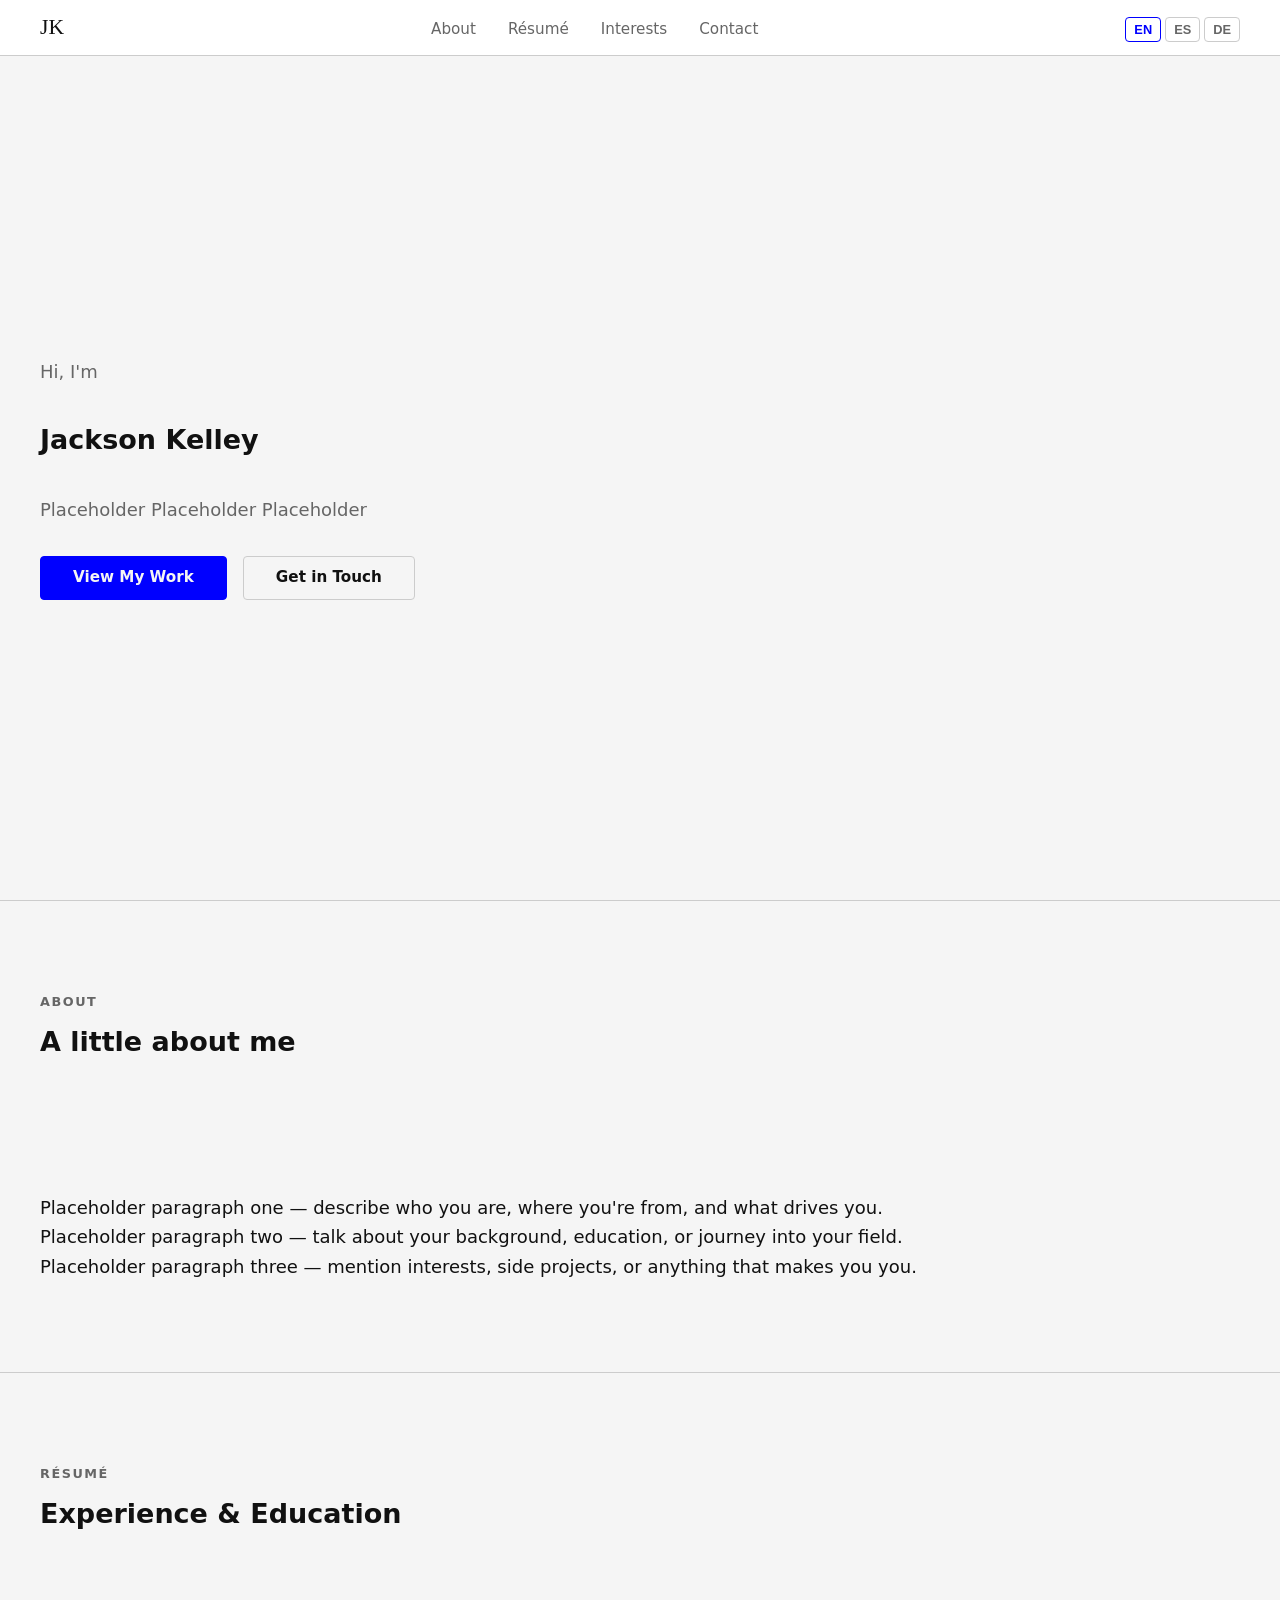
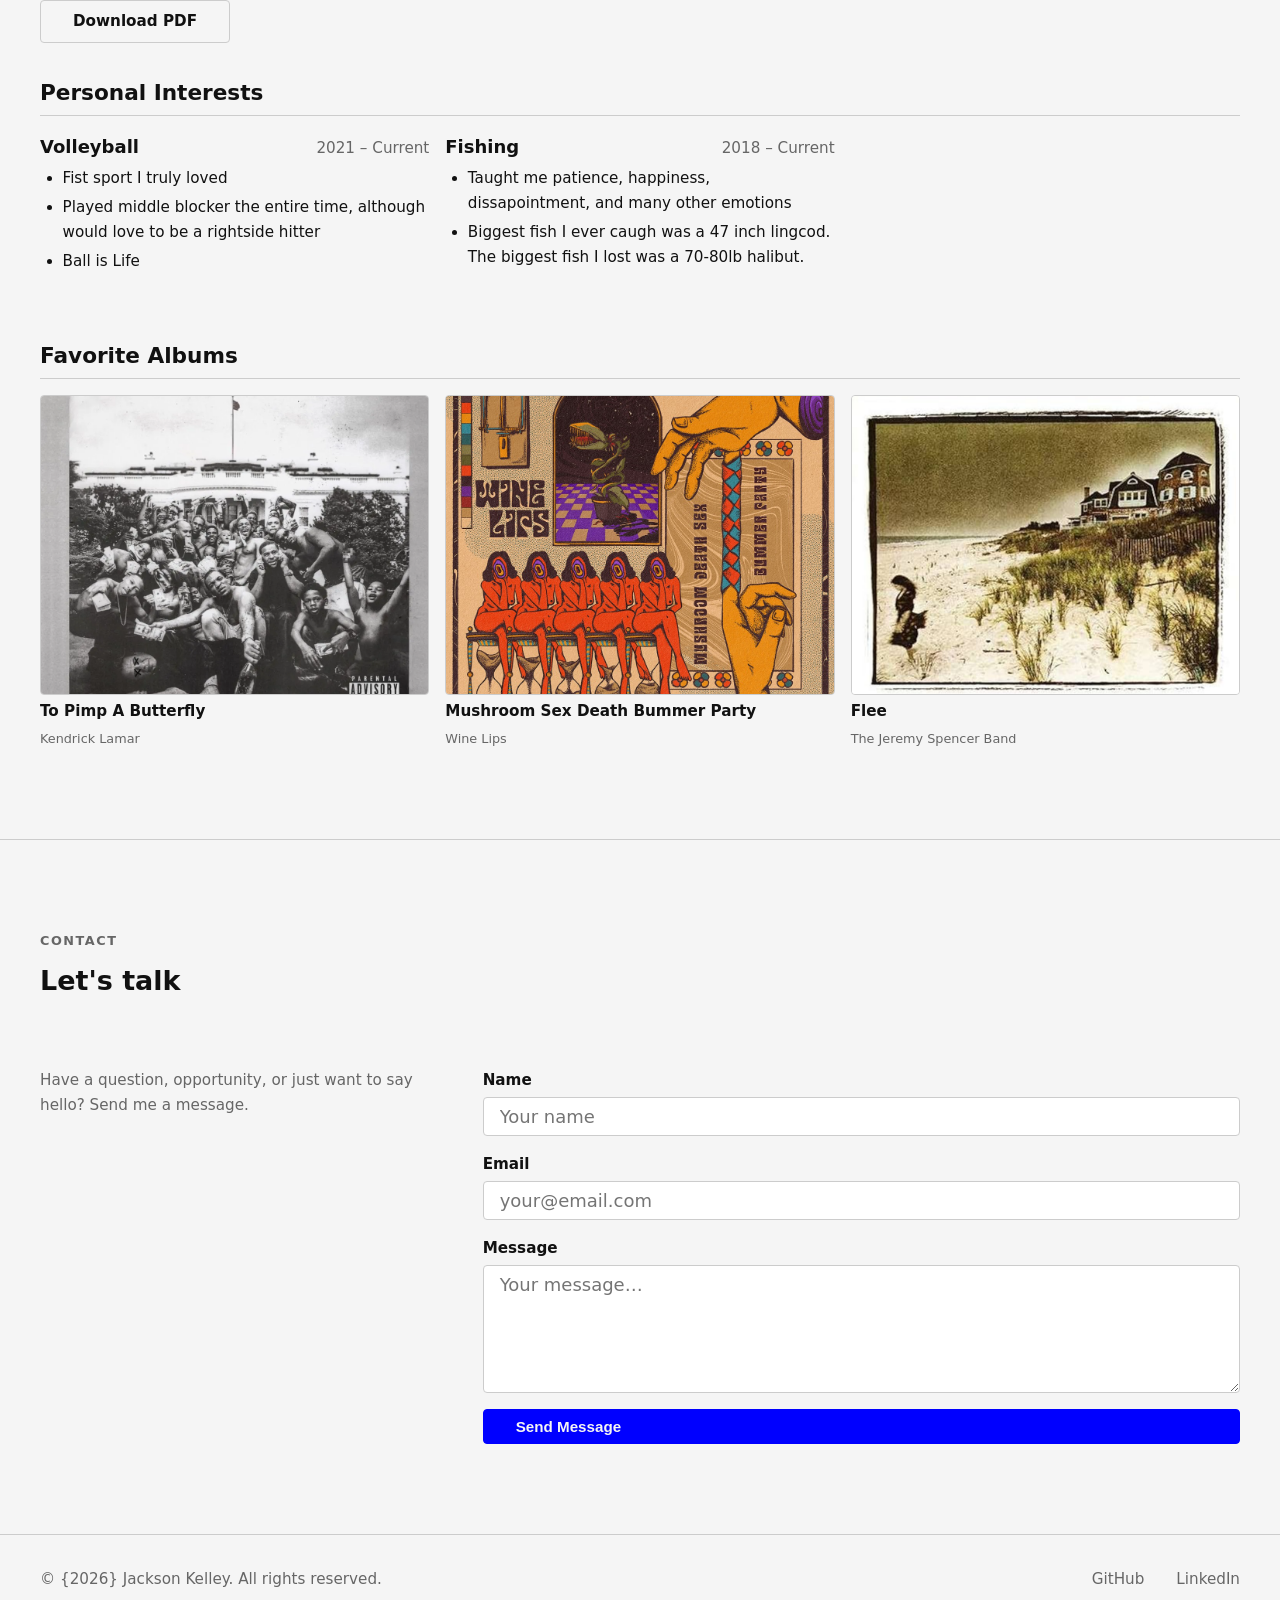
==== index.html @ 23ac3863 "Completed the contact form. Next step will be getting it to actually send to my personal email" ====
<!DOCTYPE html>
<html lang="en">
<head>
  <meta charset="UTF-8" />
  <meta name="viewport" content="width=device-width, initial-scale=1.0" />
  <title>Jackson Kelley</title>
  <meta name="description" content="Personal site for Jackson Kelley." />
  <link rel="stylesheet" href="styles.css" />
</head>
<body>

  <header>
    <nav class="site-nav" aria-label="Primary navigation">
      <div class="container">

        <a href="#hero" class="nav-logo" data-string="nav.logo">JK</a>



        <ul class="nav-links" id="nav-links">
          <li><a href="#about"    data-string="nav.about">About</a></li>
          <li><a href="#resume"   data-string="nav.resume">Résumé</a></li>
          <li><a href="#resume-exp-heading" data-string="nav.interests">Interests</a></li>
          <li><a href="#contact"  data-string="nav.contact">Contact</a></li>
        </ul>

        <nav class="lang-switcher" aria-label="Language switcher">
          <ul>
            <li><button class="lang-btn is-active" data-lang="en" aria-current="true"  aria-label="English">EN</button></li>
            <li><button class="lang-btn"           data-lang="es" aria-current="false" aria-label="Español">ES</button></li>
            <li><button class="lang-btn"           data-lang="de" aria-current="false" aria-label="Deutsch">DE</button></li>
            </ul>
        </nav>

      </div>
    </nav>
  </header>

  <main>
    <section id="hero" aria-labelledby="hero-name">
        <div class="container">
            <div class="hero-content">

            <p class="hero-greeting" data-string="hero.greeting">Hi, I'm</p>

            <h1 id="hero-name" class="hero-name" data-string="hero.name">
                Jackson Kelley
            </h1>

            <p class="hero-tagline" data-string="hero.tagline">
                Placeholder Placeholder Placeholder
            </p>

            <nav class="hero-cta" aria-label="Hero calls to action">
                <a href="#projects" class="btn btn-primary"   data-string="hero.ctaPrimary">View My Work</a>
                <a href="#contact"  class="btn btn-secondary" data-string="hero.ctaSecondary">Get in Touch</a>
            </nav>

            </div>
        </div>
    </section>
    <section id="about" class="site-section" aria-labelledby="about-heading">
    <div class="container">

        <div class="section-heading">
        <span class="section-label" data-string="about.sectionLabel">About</span>
        <h2 id="about-heading" data-string="about.heading">A little about me</h2>
        </div>

        <div class="about-grid">

        <aside aria-label="Profile photo placeholder">
            <div class="about-photo-placeholder" aria-hidden="true"></div>
        </aside>

        <div class="about-text">
            <p data-string="about.paragraphs.0">Placeholder paragraph one.</p>
            <p data-string="about.paragraphs.1">Placeholder paragraph two.</p>
            <p data-string="about.paragraphs.2">Placeholder paragraph three.</p>
        </div>

        </div>
    </div>
    </section>
    <section id="resume" class="site-section" aria-labelledby="resume-heading">
        <div class="container">

            <div class="section-heading">
            <span class="section-label" data-string="resume.sectionLabel">Résumé</span>
            <h2 id="resume-heading" data-string="resume.heading">Experience &amp; Education</h2>
            </div>

            <a href="Resume.pdf" class="btn btn-secondary resume-download"
            data-string="resume.downloadLabel" download>Download PDF</a>

            <div class="resume-layout">

            <div>
                <section aria-labelledby="resume-exp-heading">
                <h3 id="resume-exp-heading" class="resume-group-heading" data-string="resume.PI.heading">Interests</h3>
                <ol class="resume-experience">

                    <li class="resume-item">
                    <div class="resume-item-header">
                        <span class="resume-item-role"   data-string="resume.PI.items.0.role">Placeholder Interest</span>
                        <span class="resume-item-period"  data-string="resume.PI.items.0.period">Month Year – Month Year</span>
                    </div>
                    <ul class="resume-item-bullets">
                        <li data-string="resume.PI.items.0.bullets.0">Placeholder one.</li>
                        <li data-string="resume.PI.items.0.bullets.1">Placeholder two.</li>
                        <li data-string="resume.PI.items.0.bullets.2">Placeholder three.</li>
                    </ul>
                    </li>

                    <li class="resume-item">
                    <div class="resume-item-header">
                        <span class="resume-item-role"   data-string="resume.PI.items.1.role">Placeholder Interest</span>
                        <span class="resume-item-period"  data-string="resume.PI.items.1.period">Month Year – Month Year</span>
                    </div>
                    <ul class="resume-item-bullets">
                        <li data-string="resume.PI.items.1.bullets.0">Placeholder one.</li>
                        <li data-string="resume.PI.items.1.bullets.1">Placeholder two.</li>
                    </ul>
                    </li>

                </ol>
                </section>

                <section aria-labelledby="resume-albums-heading" style="margin-top: var(--space-xl);">
                    <h3 id="resume-albums-heading" class="resume-group-heading"
                        data-string="resume.albums.heading">Favorite Albums</h3>

                    <div class="album-grid">

                        <div class="album-item">
                        <img src="TPAB.webp" alt="To Pimp A Butterfly" loading="lazy" width="300" height="300" data-string-alt="resume.albums.items.0.title" />
                        <p class="album-title"  data-string="resume.albums.items.0.title">To Pimp A Butterfly</p>
                        <p class="album-artist" data-string="resume.albums.items.0.artist">Kendrick Lamar</p>
                        </div>

                        <div class="album-item">
                        <img src="MSDBP.jpg" alt="Mushroom Sex Death Bummer Party" loading="lazy" width="300" height="300" data-string-alt="resume.albums.items.1.title" />
                        <p class="album-title"  data-string="resume.albums.items.1.title">Mushroom Sex Death Bummer Party</p>
                        <p class="album-artist" data-string="resume.albums.items.1.artist">Wine Lips</p>
                        </div>

                        <div class="album-item">
                        <img src="Flee.jpg" alt="Flee" loading="lazy" width="300" height="300" data-string-alt="resume.albums.items.2.title" />
                        <p class="album-title"  data-string="resume.albums.items.2.title">Flee</p>
                        <p class="album-artist" data-string="resume.albums.items.2.artist">The Jeremy Spencer Band</p>
                        </div>

                    </div>
                    </section>
                </div>
            </div>
        </div>
    </section>
    <section id="contact" class="site-section" aria-labelledby="contact-heading">
        <div class="container">

            <section-heading>
                <span class="section-label" data-string="contact.sectionLabel">Contact</span>
                <h2 id="contact-heading" data-string="contact.heading">Let's talk</h2>
            </section-heading>

            <contact-layout>

            <contact-intro>
                <p data-string="contact.subheading">
                Have a question, opportunity, or just want to say hello? Send me a message.
                </p>
            </contact-intro>

            <form id="contact-form" class="contact-form" method="POST" action="mailto:jacksonrkelley@gmail.com" enctype="text/plain">
                <form-field>
                <label for="contact-name" data-string="contact.form.nameLabel">Name</label>
                <input type="text" id="contact-name" name="name" autocomplete="name" required placeholder="Your name" />
                </form-field>

                <form-field>
                <label for="contact-email" data-string="contact.form.emailLabel">Email</label>
                <input type="email" id="contact-email" name="email" autocomplete="email" required placeholder="your@email.com" />
                </form-field>

                <form-field>
                <label for="contact-message" data-string="contact.form.messageLabel">Message</label>
                <textarea id="contact-message" name="message" required placeholder="Your message…"></textarea>
                </form-field>

                <button type="submit" class="btn btn-primary" data-string="contact.form.submitLabel">
                Send Message
                </button>

                <p id="form-status" role="status" aria-live="polite" hidden></p>

            </form>

            </contact-layout>
        </div>
        </section>

        </main>

        <footer class="site-footer">
        <div class="container">
            <p class="footer-copy" data-string="footer.copy">
            © <span id="footer-year"></span> Jackson Kelley. All rights reserved.
            </p>
            <nav class="footer-links" aria-label="Social links">
            <a href="https://github.com/jkelley678" 
                data-string="footer.githubLabel">GitHub</a>
            <a href="https://www.linkedin.com/in/jackson-kelley-880a4a255/" 
                data-string="footer.linkedinLabel">LinkedIn</a>
            </nav>
        </div>
        </footer>



  </main>

  <script type="module" src="main.js"></script>
</body>
</html>
---- styles.css ----
:root {
  --color-bg:           #f5f5f5;
  --color-surface:      #ffffff;
  --color-border:       #cccccc;
  --color-text:         #111111;
  --color-text-muted:   #666666;
  --color-accent:       #0000ff;
  --color-accent-hover: #0000cc;
  --color-nav-bg:       #ffffff;

  --font-display: Georgia, "Times New Roman", serif;
  --font-body:    system-ui, sans-serif;

  --text-xs:   clamp(0.7rem,  1.2vw, 0.8rem);
  --text-sm:   clamp(0.85rem, 1.5vw, 0.95rem);
  --text-base: clamp(1rem,    1.8vw, 1.125rem);
  --text-lg:   clamp(1.15rem, 2.2vw, 1.35rem);
  --text-xl:   clamp(1.35rem, 3vw,   1.75rem);
  --text-2xl:  clamp(1.75rem, 4vw,   2.5rem);
  --text-3xl:  clamp(2.25rem, 6vw,   3.75rem);

  --space-xs:  0.25rem;
  --space-sm:  0.5rem;
  --space-md:  1rem;
  --space-lg:  2rem;
  --space-xl:  4rem;

  --max-width:       75rem;
  --nav-height:      3.5rem;
  --section-padding: clamp(4rem, 10vh, 8rem);
  --gutter:          clamp(1rem, 5vw, 2rem);

  --radius-sm:    0.25rem;
  --border-width: 1px;

  --transition-fast: 150ms ease;
  --transition-base: 250ms ease;
}

*, *::before, *::after {
  box-sizing: border-box;
  margin: 0;
  padding: 0;
}


body {
  font-family: var(--font-body);
  font-size: var(--text-base);
  line-height: 1.65;
  color: var(--color-text);
  background-color: var(--color-bg);
}

a { 
    color: var(--color-accent);
    text-decoration: underline; 
}
a:hover { 
    color: var(--color-accent-hover); 
}
ul, ol { list-style: none; }

/* Nav */
.site-nav {
  position: sticky; top: 0; z-index: 100;
  height: var(--nav-height);
  background-color: var(--color-nav-bg);
  border-bottom: var(--border-width) solid var(--color-border);}
.site-nav .container {
  height: 100%; 
  display: flex; 
  align-items: center;
  justify-content: space-between; gap: var(--space-lg);
}
.container {
  width: min(var(--max-width), 100% - (var(--gutter) * 2));
  margin-inline: auto;
}
.nav-logo {
  font-family: var(--font-display); font-size: var(--text-lg);
  text-decoration: none; 
  color: var(--color-text);
}
.nav-links { 
    display: flex; 
    align-items: center; 
    gap: var(--space-lg); 
}
.nav-links a {
  font-size: var(--text-sm); 
  text-decoration: none;
  color: var(--color-text-muted); 
  transition: color var(--transition-fast);
}
.nav-links a:hover { 
    color: var(--color-text); 
}


.lang-switcher ul { 
    display: flex; 
    gap: var(--space-xs); 
}
.lang-btn {
  font-size: var(--text-xs); font-weight: 700;
  padding: var(--space-xs) var(--space-sm);
  border: var(--border-width) solid var(--color-border);
  border-radius: var(--radius-sm);
  background: none; color: var(--color-text-muted); cursor: pointer;
}
.lang-btn:hover { 
    color: var(--color-text); 
    border-color: var(--color-text-muted); 
}
.lang-btn.is-active { 
    color: var(--color-accent); 
    border-color: var(--color-accent); 
}

#hero {
  min-height: calc(100svh - var(--nav-height));
  display: flex;
  align-items: center;
  padding-block: var(--section-padding);
}

.hero-content {
  display: flex;
  flex-direction: column;
  gap: var(--space-lg);
  max-width: 50ch;
}

.hero-greeting { 
    color: var(--color-text-muted); 
}
.hero-name     { 
    color: var(--color-text); 
}
.hero-tagline  { 
    color: var(--color-text-muted); font-weight: 400; 
}

.hero-cta {
  display: flex;
  flex-wrap: wrap;
  gap: var(--space-md);
}

.btn {
  display: inline-flex;
  padding: var(--space-sm) var(--space-lg);
  font-size: var(--text-sm);
  font-weight: 600;
  border-radius: var(--radius-sm);
  border: var(--border-width) solid ;
  text-decoration: none;
  cursor: pointer;
}

.btn-primary {
  background-color: var(--color-accent);
  color: var(--color-bg);
  border-color: var(--color-accent);
}
.btn-primary:hover {
  background-color: var(--color-accent-hover);
  border-color: var(--color-accent-hover);
  color: var(--color-bg);
}

.btn-secondary {
  background-color: transparent;
  color: var(--color-text);
  border-color: var(--color-border);
}
.btn-secondary:hover { 
    border-color: var(--color-text); 
}

.site-section {
  padding-block: var(--section-padding);
  border-top: var(--border-width) solid var(--color-border);
}

.section-label {
  font-size: var(--text-xs);
  font-weight: 700;
  letter-spacing: 0.12em;
  text-transform: uppercase;
  color: var(--color-text-muted);
  display: block;
  margin-bottom: var(--space-sm);
}

.section-heading { margin-bottom: var(--space-xl); }

#about .about-grid {
  display: grid;
  grid-template-columns: 1fr;
  gap: var(--space-xl);
}

#resume .resume-layout {
  display: grid;
  grid-template-columns: 1fr;
  gap: var(--space-xl);
}

.resume-download { 
    display: inline-block; 
    margin-bottom: var(--space-lg); 
}

.resume-group-heading {
  font-size: var(--text-lg);
  border-bottom: var(--border-width) solid var(--color-border);
  padding-bottom: var(--space-xs);
  margin-bottom: var(--space-md);
}

.resume-experience,
.album-grid {
  display: grid;
  grid-template-columns: repeat(3, 1fr);
  gap: var(--space-md);
}

.album-item {
  display: flex;
  flex-direction: column;
  gap: var(--space-xs);
}

.album-item img {
  width: 100%;
  aspect-ratio: 1;
  object-fit: cover;
  border-radius: var(--radius-sm);
  border: var(--border-width) solid var(--color-border);
}

.album-title  { font-size: var(--text-sm); font-weight: 700; }
.album-artist { font-size: var(--text-xs); color: var(--color-text-muted); }

.resume-item { 
    display: flex; 
    flex-direction: column; 
    gap: var(--space-xs); 
}

.resume-item-header {
  display: flex;
  justify-content: space-between;
  align-items: baseline;
  flex-wrap: wrap;
  gap: var(--space-xs);
}

.resume-item-role    { font-weight: 700; }
.resume-item-company { color: var(--color-text-muted); }
.resume-item-period  { font-size: var(--text-sm); color: var(--color-text-muted); }

.resume-item-bullets {
  list-style: disc;
  padding-left: 1.25em;
  display: flex;
  flex-direction: column;
  gap: var(--space-xs);
}
.resume-item-bullets li { 
    font-size: var(--text-sm); 
}
/* Contact */
contact-layout {
  display: grid;
  grid-template-columns: 1fr;
  gap: var(--space-xl);
}

@media (min-width: 48em) {
  contact-layout {
    grid-template-columns: 1fr 2fr;
    align-items: start;
  }
}

contact-intro p {
  font-size: var(--text-sm);
  color: var(--color-text-muted);
}

section-heading {
  display: block;
  margin-bottom: var(--space-xl);
}

.contact-form {
  display: flex;
  flex-direction: column;
  gap: var(--space-md);
}

form-field {
  display: flex;
  flex-direction: column;
  gap: var(--space-xs);
}

form-field label {
  font-size: var(--text-sm);
  font-weight: 700;
}

form-field input, form-field textarea {
  font-family: var(--font-body);
  font-size: var(--text-base);
  padding: var(--space-sm) var(--space-md);
  border: var(--border-width) solid var(--color-border);
  border-radius: var(--radius-sm);
  background-color: var(--color-surface);
  color: var(--color-text);
  width: 100%;
}

form-field textarea {
  min-height: 8rem;
  resize: vertical;
}

/* Footer */
.site-footer {
  border-top: var(--border-width) solid var(--color-border);
  padding-block: var(--space-lg);
}

.site-footer .container {
  display: flex;
  align-items: center;
  justify-content: space-between;
  flex-wrap: wrap;
  gap: var(--space-md);
}

.footer-copy {
  font-size: var(--text-sm);
  color: var(--color-text-muted);
}

.footer-links {
  display: flex;
  gap: var(--space-lg);
}

.footer-links a {
  font-size: var(--text-sm);
  color: var(--color-text-muted);
  text-decoration: none;
}

.footer-links a:hover { color: var(--color-text); }
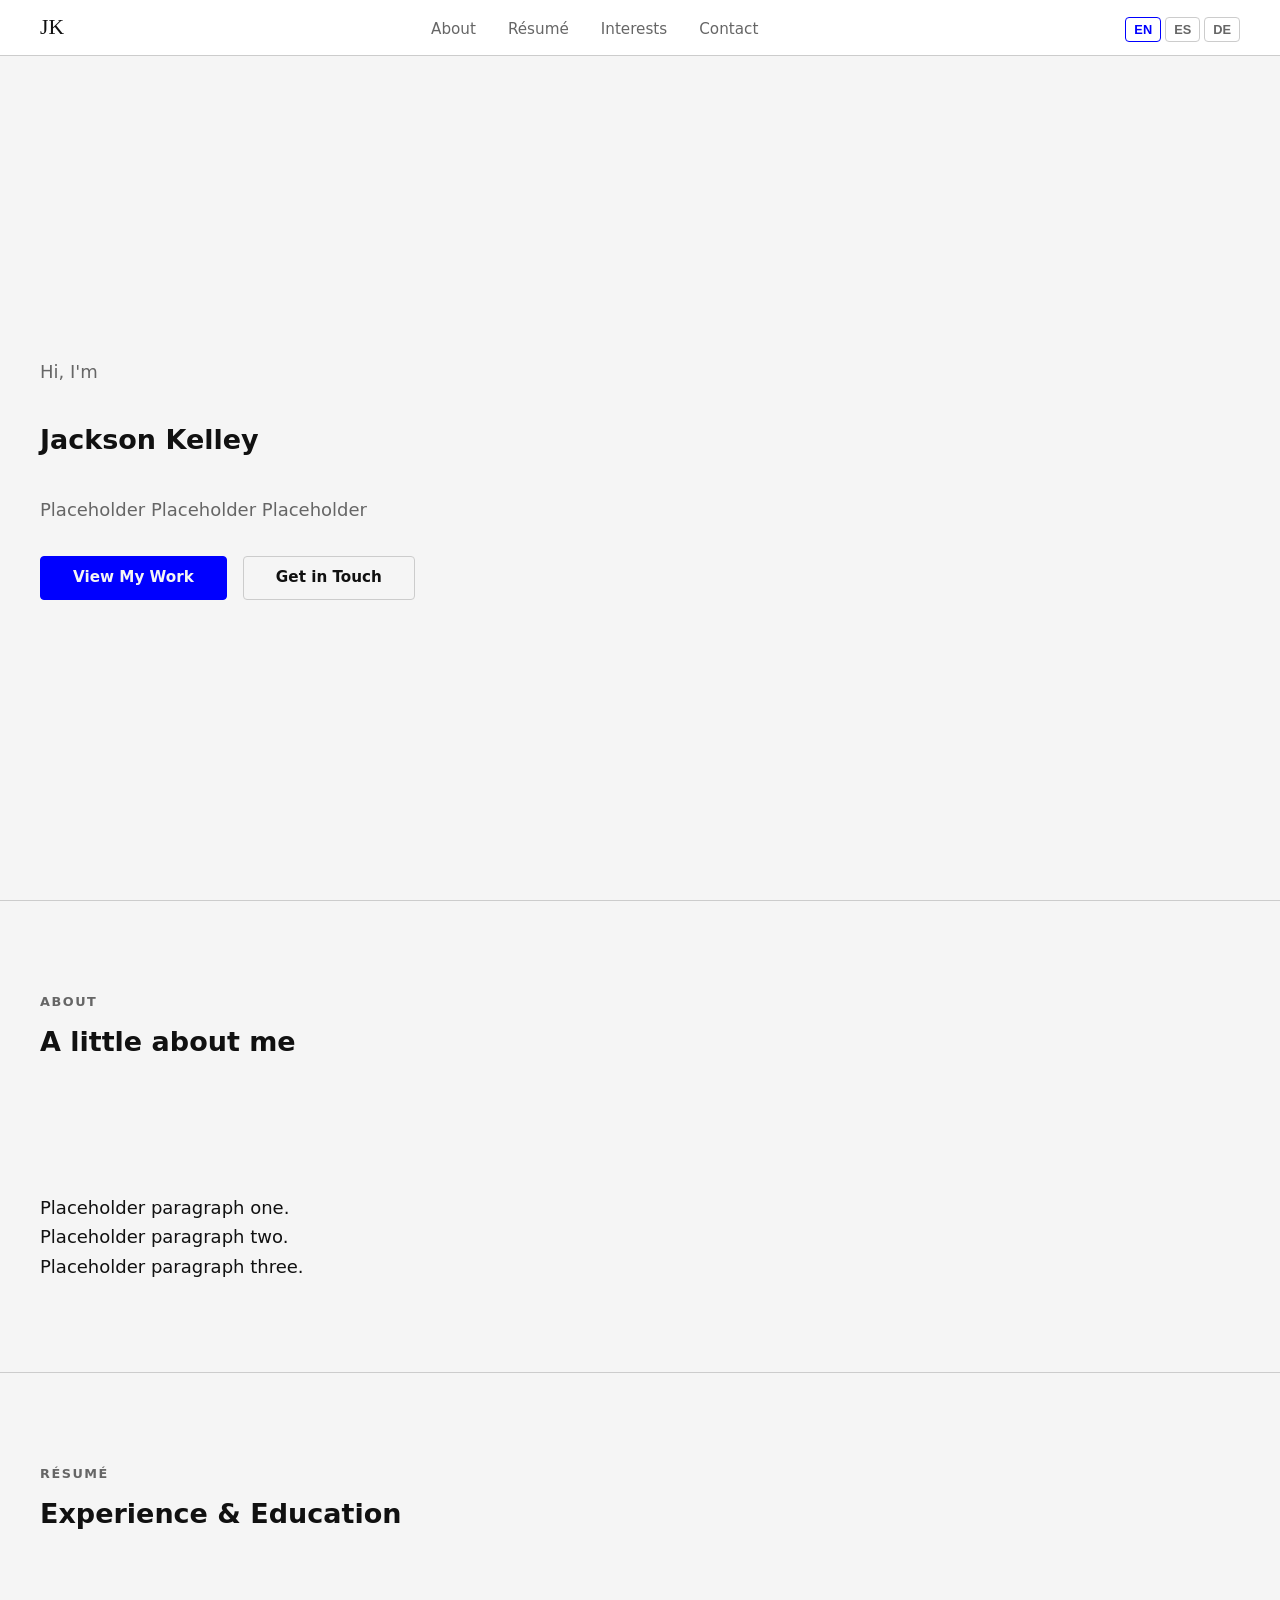
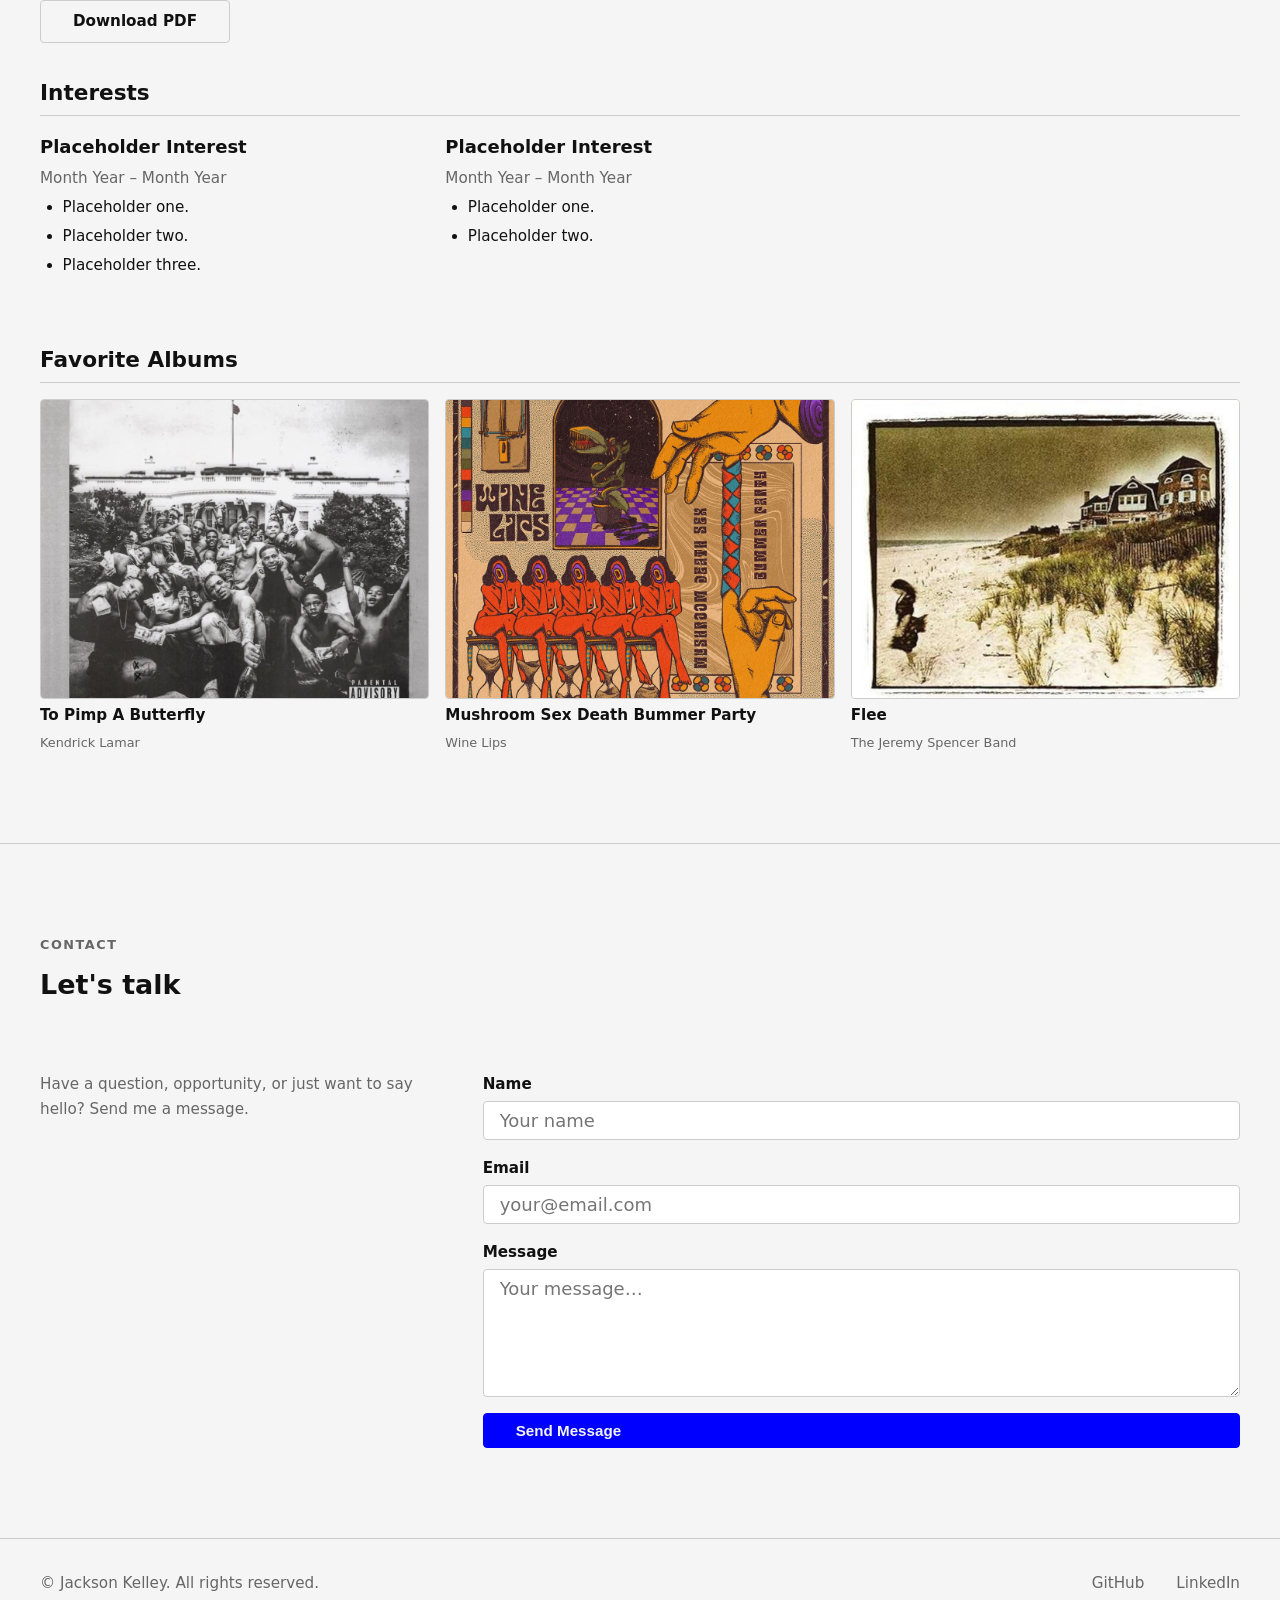
==== commit 1bc02c36: "Fully implemented the mailing feature to my site. Will deploy on cloudfare to make sure everything w" ====
--- a/index.html
+++ b/index.html
@@ -172,7 +172,7 @@
                 </p>
             </contact-intro>
 
-            <form id="contact-form" class="contact-form" method="POST" action="mailto:jacksonrkelley@gmail.com" enctype="text/plain">
+            <form id="contact-form" class="contact-form" method="POST">
                 <form-field>
                 <label for="contact-name" data-string="contact.form.nameLabel">Name</label>
                 <input type="text" id="contact-name" name="name" autocomplete="name" required placeholder="Your name" />
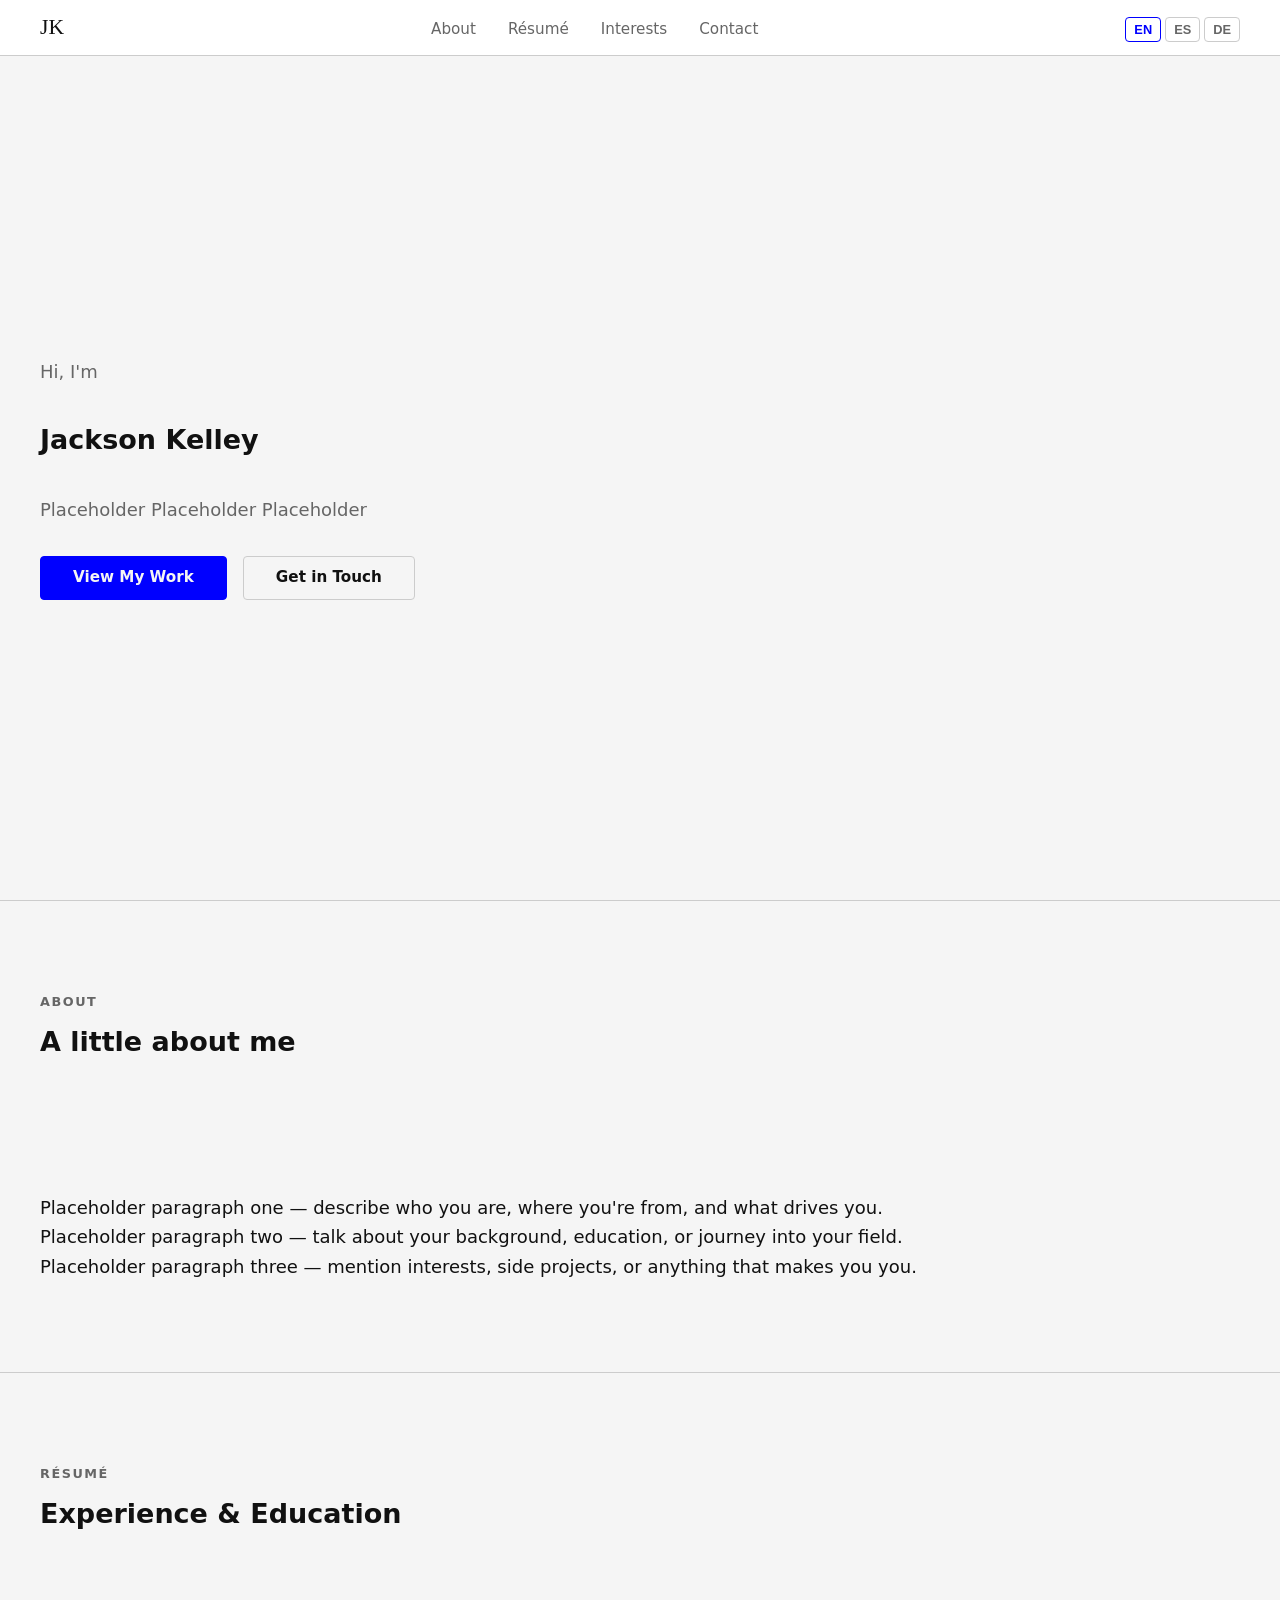
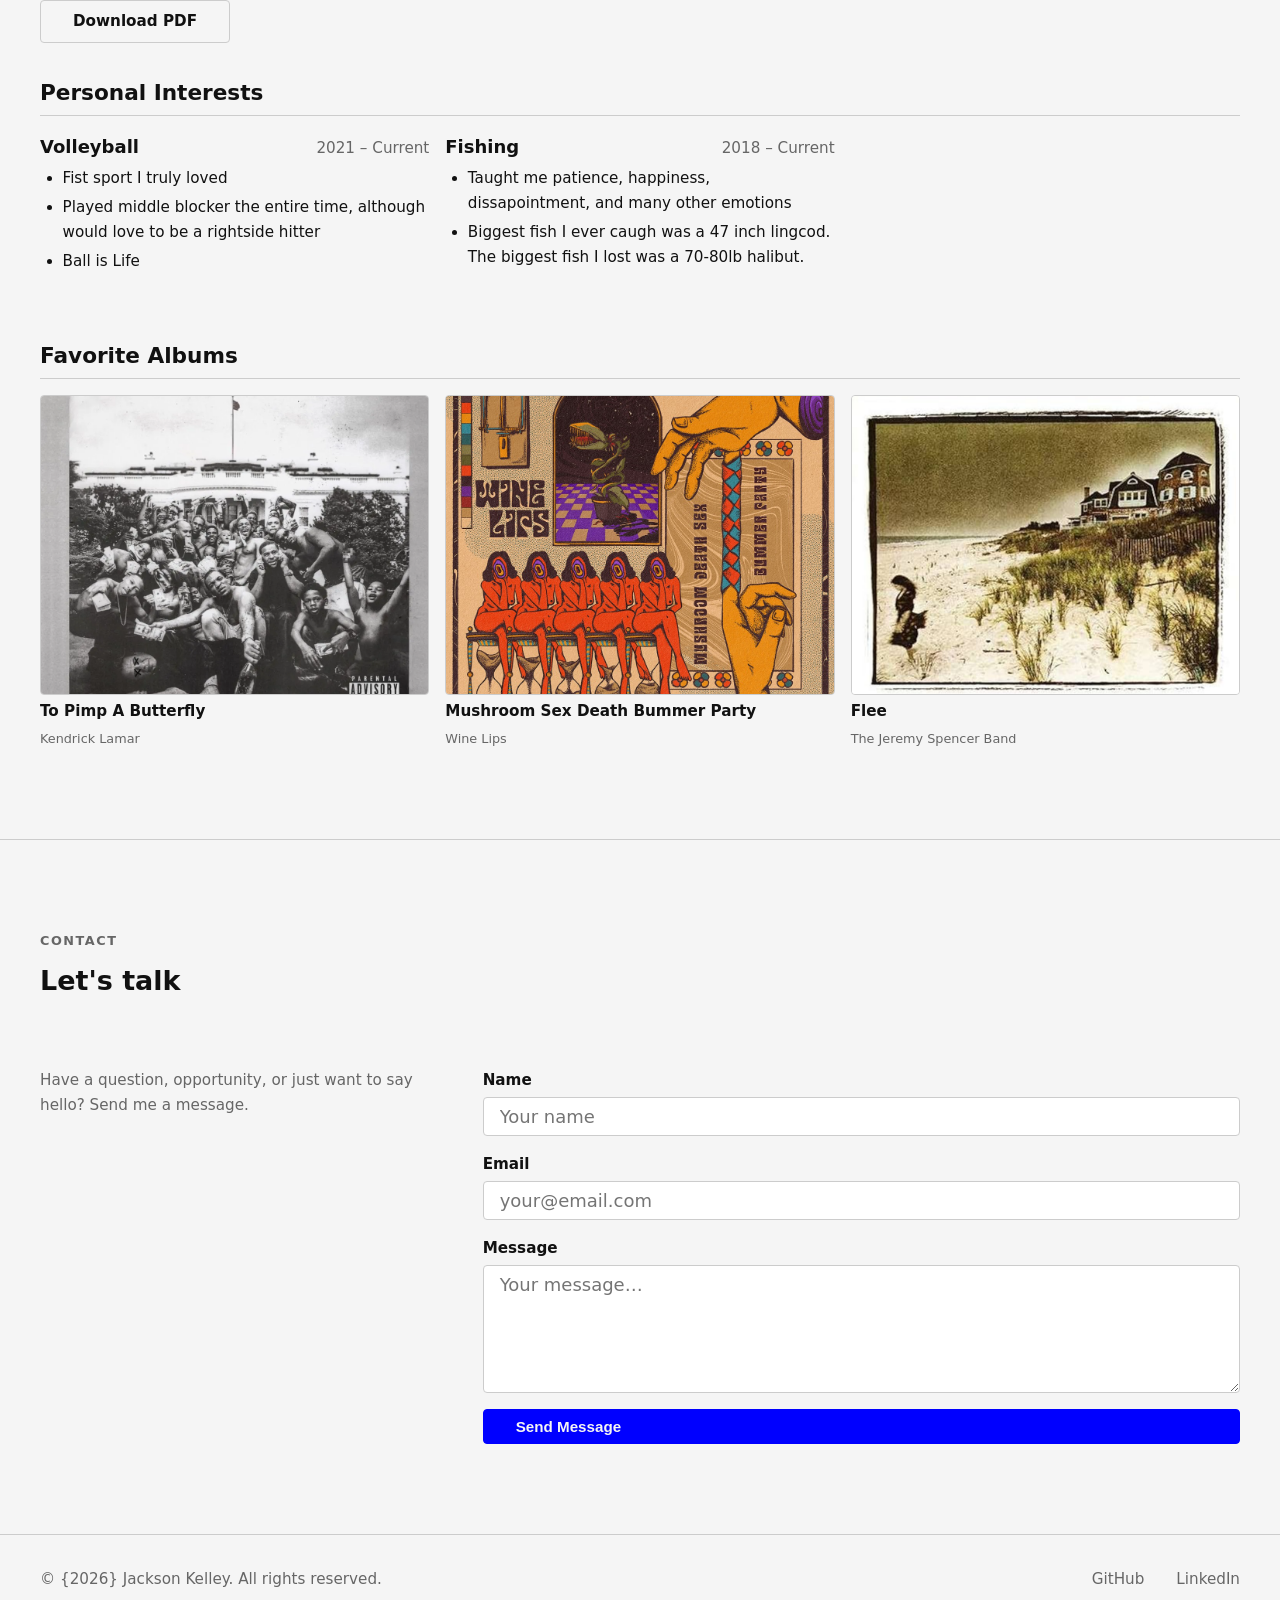
==== commit d32d768f: "Potential error fix" ====
--- a/index.html
+++ b/index.html
@@ -215,11 +215,6 @@
             </nav>
         </div>
         </footer>
-
-
-
-  </main>
-
   <script type="module" src="main.js"></script>
 </body>
 </html>
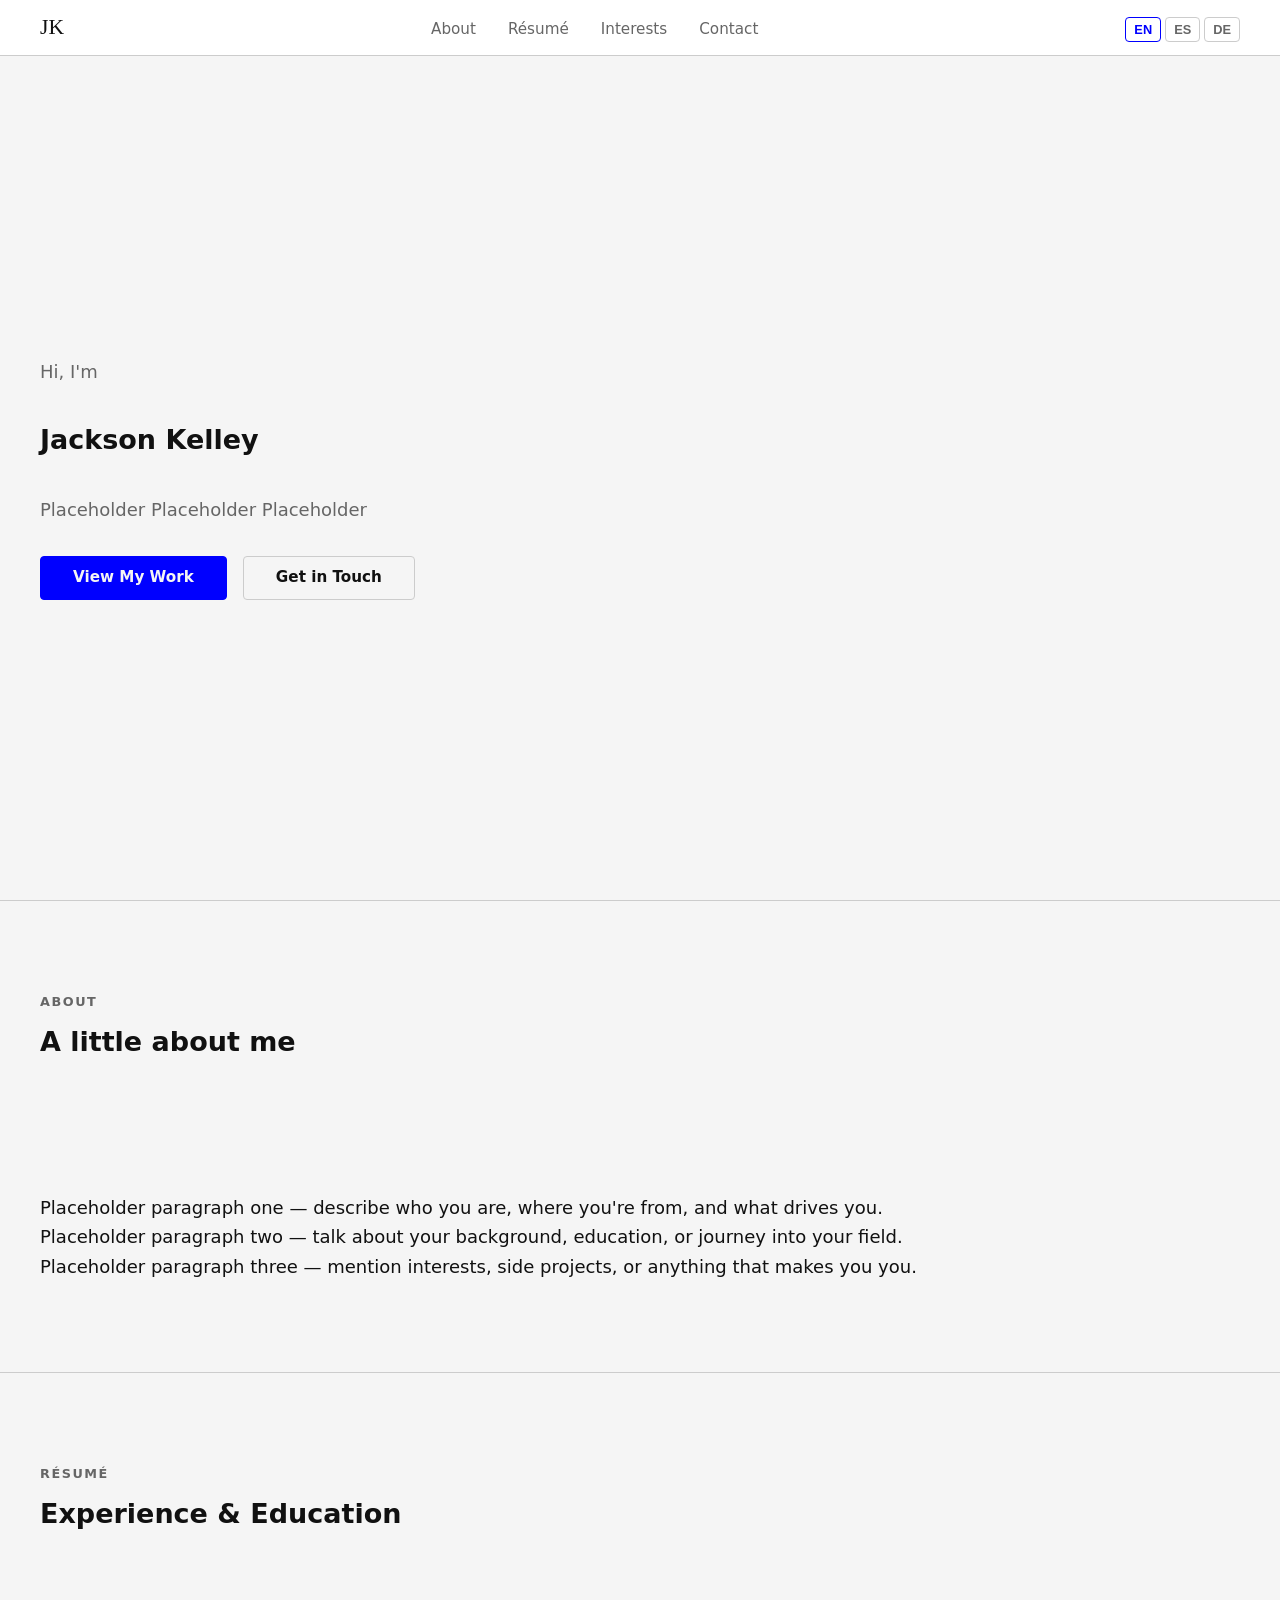
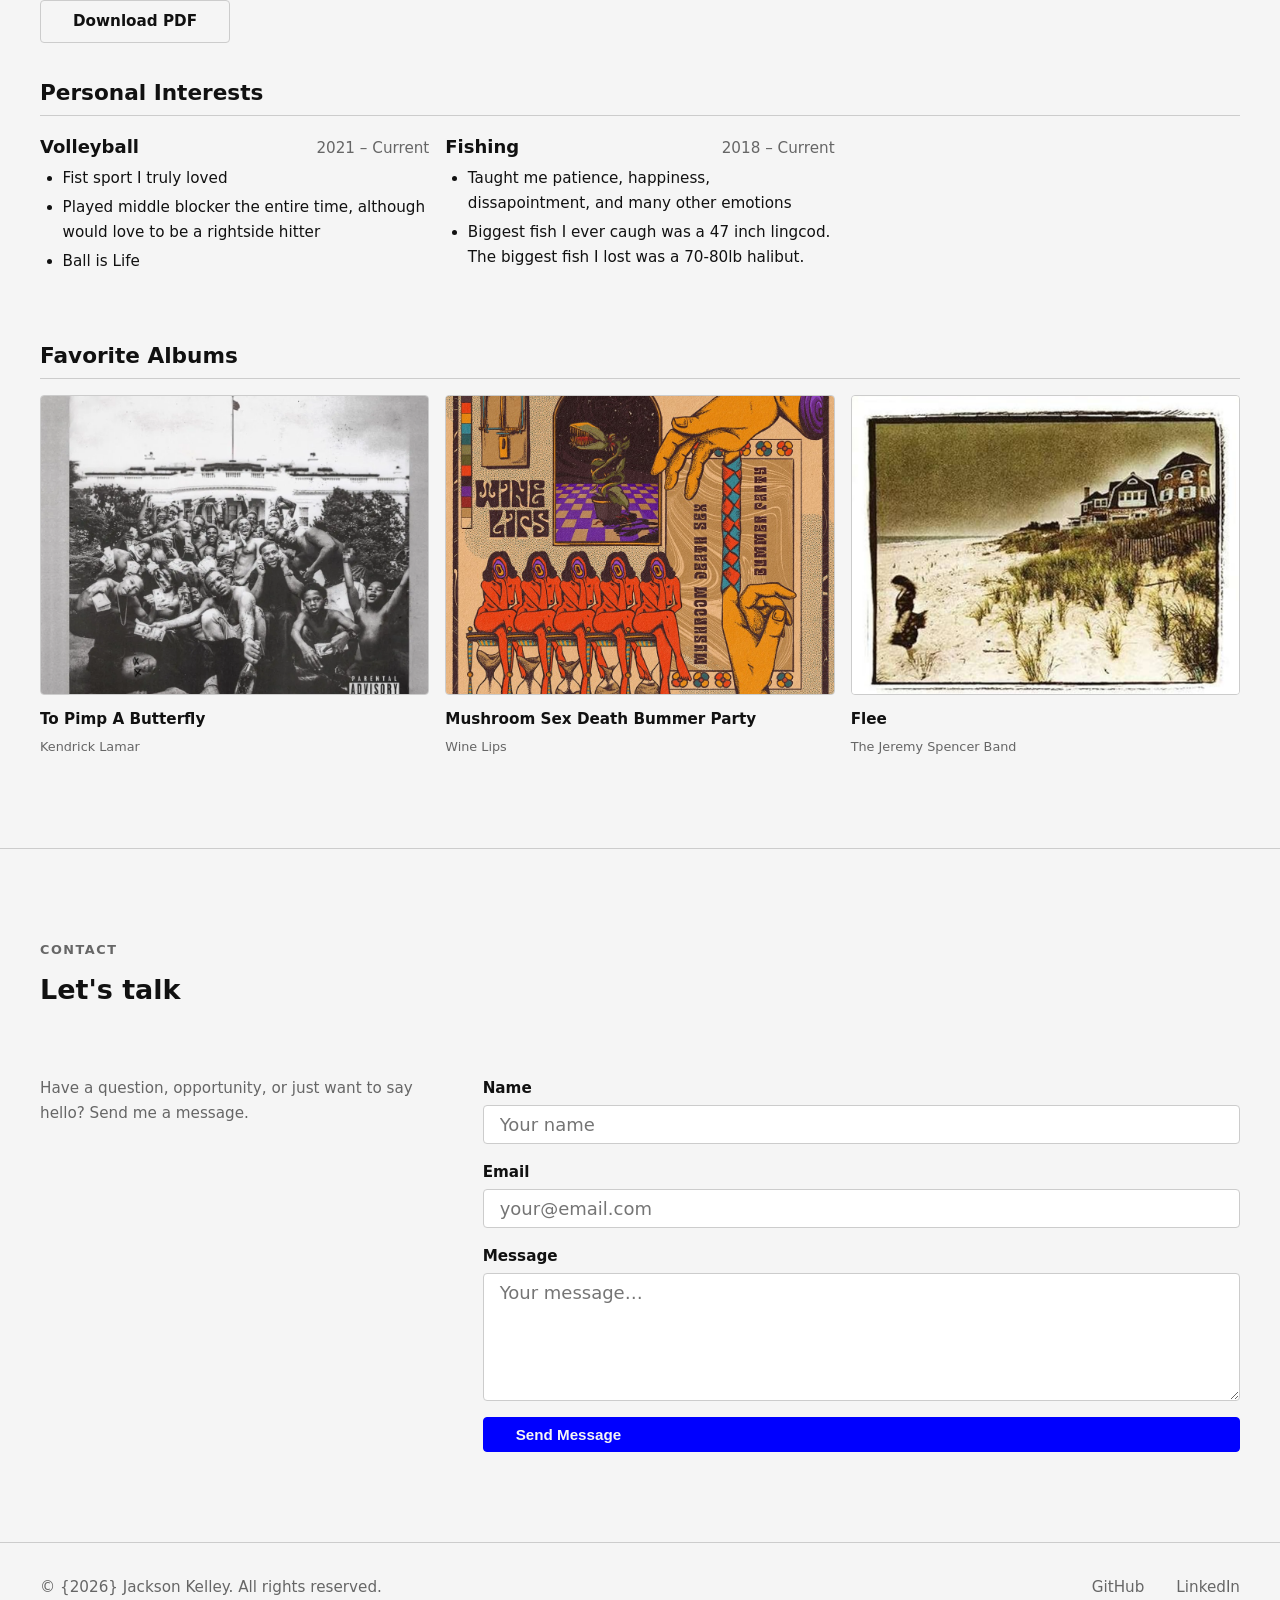
==== commit cbb69e95: "Implemented the ability to go to the link of each album on youtube" ====
--- a/index.html
+++ b/index.html
@@ -133,20 +133,26 @@
                     <div class="album-grid">
 
                         <div class="album-item">
-                        <img src="TPAB.webp" alt="To Pimp A Butterfly" loading="lazy" width="300" height="300" data-string-alt="resume.albums.items.0.title" />
-                        <p class="album-title"  data-string="resume.albums.items.0.title">To Pimp A Butterfly</p>
-                        <p class="album-artist" data-string="resume.albums.items.0.artist">Kendrick Lamar</p>
+                            <a href="https://www.youtube.com/watch?v=l9fN-8NjrvI&list=PL8YH4mOwWryUO4kxV36tPqkiaAr4_oJe5">
+                                <img src="TPAB.webp" alt="To Pimp A Butterfly" loading="lazy" width="300" height="300" data-string-alt="resume.albums.items.0.title" />
+                            </a>
+                            <p class="album-title"  data-string="resume.albums.items.0.title">To Pimp A Butterfly</p>
+                            <p class="album-artist" data-string="resume.albums.items.0.artist">Kendrick Lamar</p>
                         </div>
 
                         <div class="album-item">
-                        <img src="MSDBP.jpg" alt="Mushroom Sex Death Bummer Party" loading="lazy" width="300" height="300" data-string-alt="resume.albums.items.1.title" />
-                        <p class="album-title"  data-string="resume.albums.items.1.title">Mushroom Sex Death Bummer Party</p>
-                        <p class="album-artist" data-string="resume.albums.items.1.artist">Wine Lips</p>
+                            <a href="https://www.youtube.com/watch?v=h5MERz1bj9s&list=OLAK5uy_mtZrq9YDa0_ZA7qZL7GSOb4RwdwLgWwgU">
+                                <img src="MSDBP.jpg" alt="Mushroom Sex Death Bummer Party" loading="lazy" width="300" height="300" data-string-alt="resume.albums.items.1.title" />
+                            </a>
+                            <p class="album-title"  data-string="resume.albums.items.1.title">Mushroom Sex Death Bummer Party</p>
+                            <p class="album-artist" data-string="resume.albums.items.1.artist">Wine Lips</p>
                         </div>
 
                         <div class="album-item">
-                        <img src="Flee.jpg" alt="Flee" loading="lazy" width="300" height="300" data-string-alt="resume.albums.items.2.title" />
-                        <p class="album-title"  data-string="resume.albums.items.2.title">Flee</p>
+                            <a href="https://www.youtube.com/watch?v=aWnn0xCUZ9o&list=PLGdGQTI36H_AWwTZUweWDf7WI9qd-a6_Q">
+                                <img src="Flee.jpg" alt="Flee" loading="lazy" width="300" height="300" data-string-alt="resume.albums.items.2.title" />
+                            </a>
+                            <p class="album-title"  data-string="resume.albums.items.2.title">Flee</p>
                         <p class="album-artist" data-string="resume.albums.items.2.artist">The Jeremy Spencer Band</p>
                         </div>
 
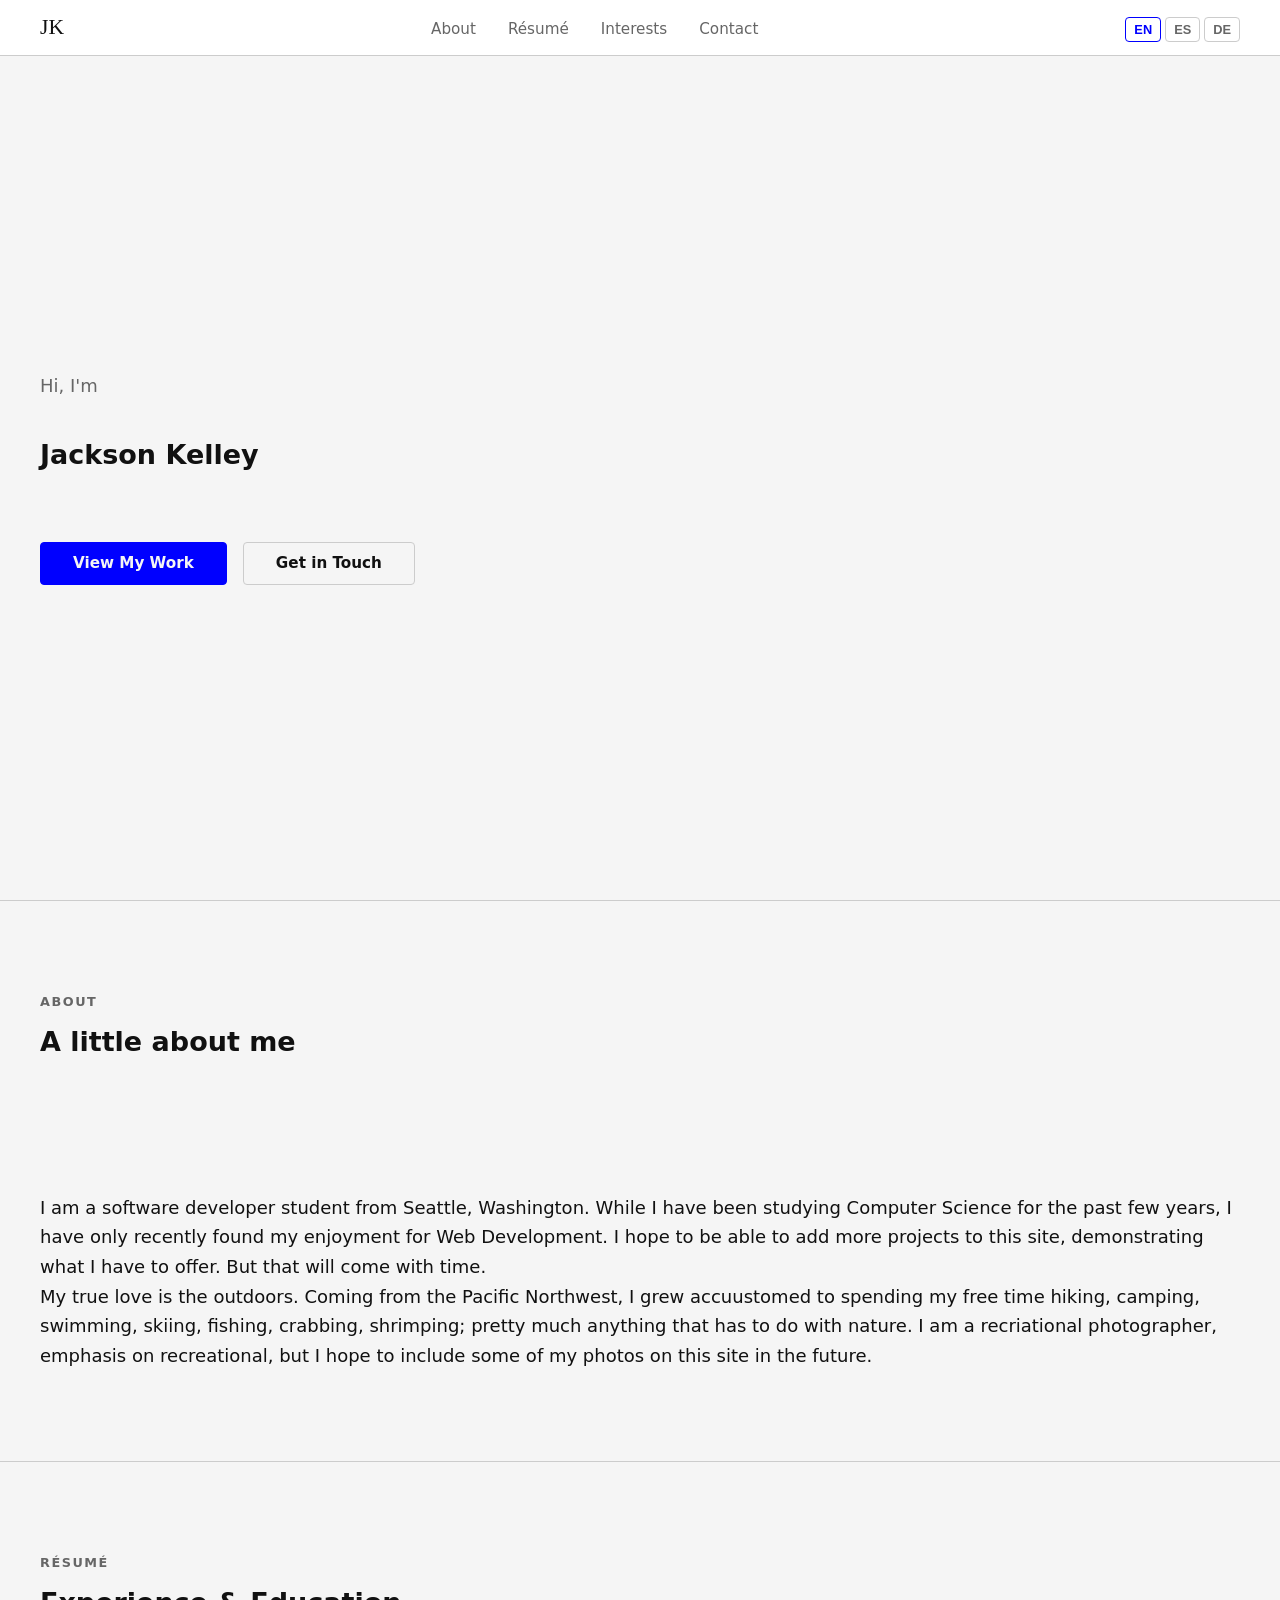
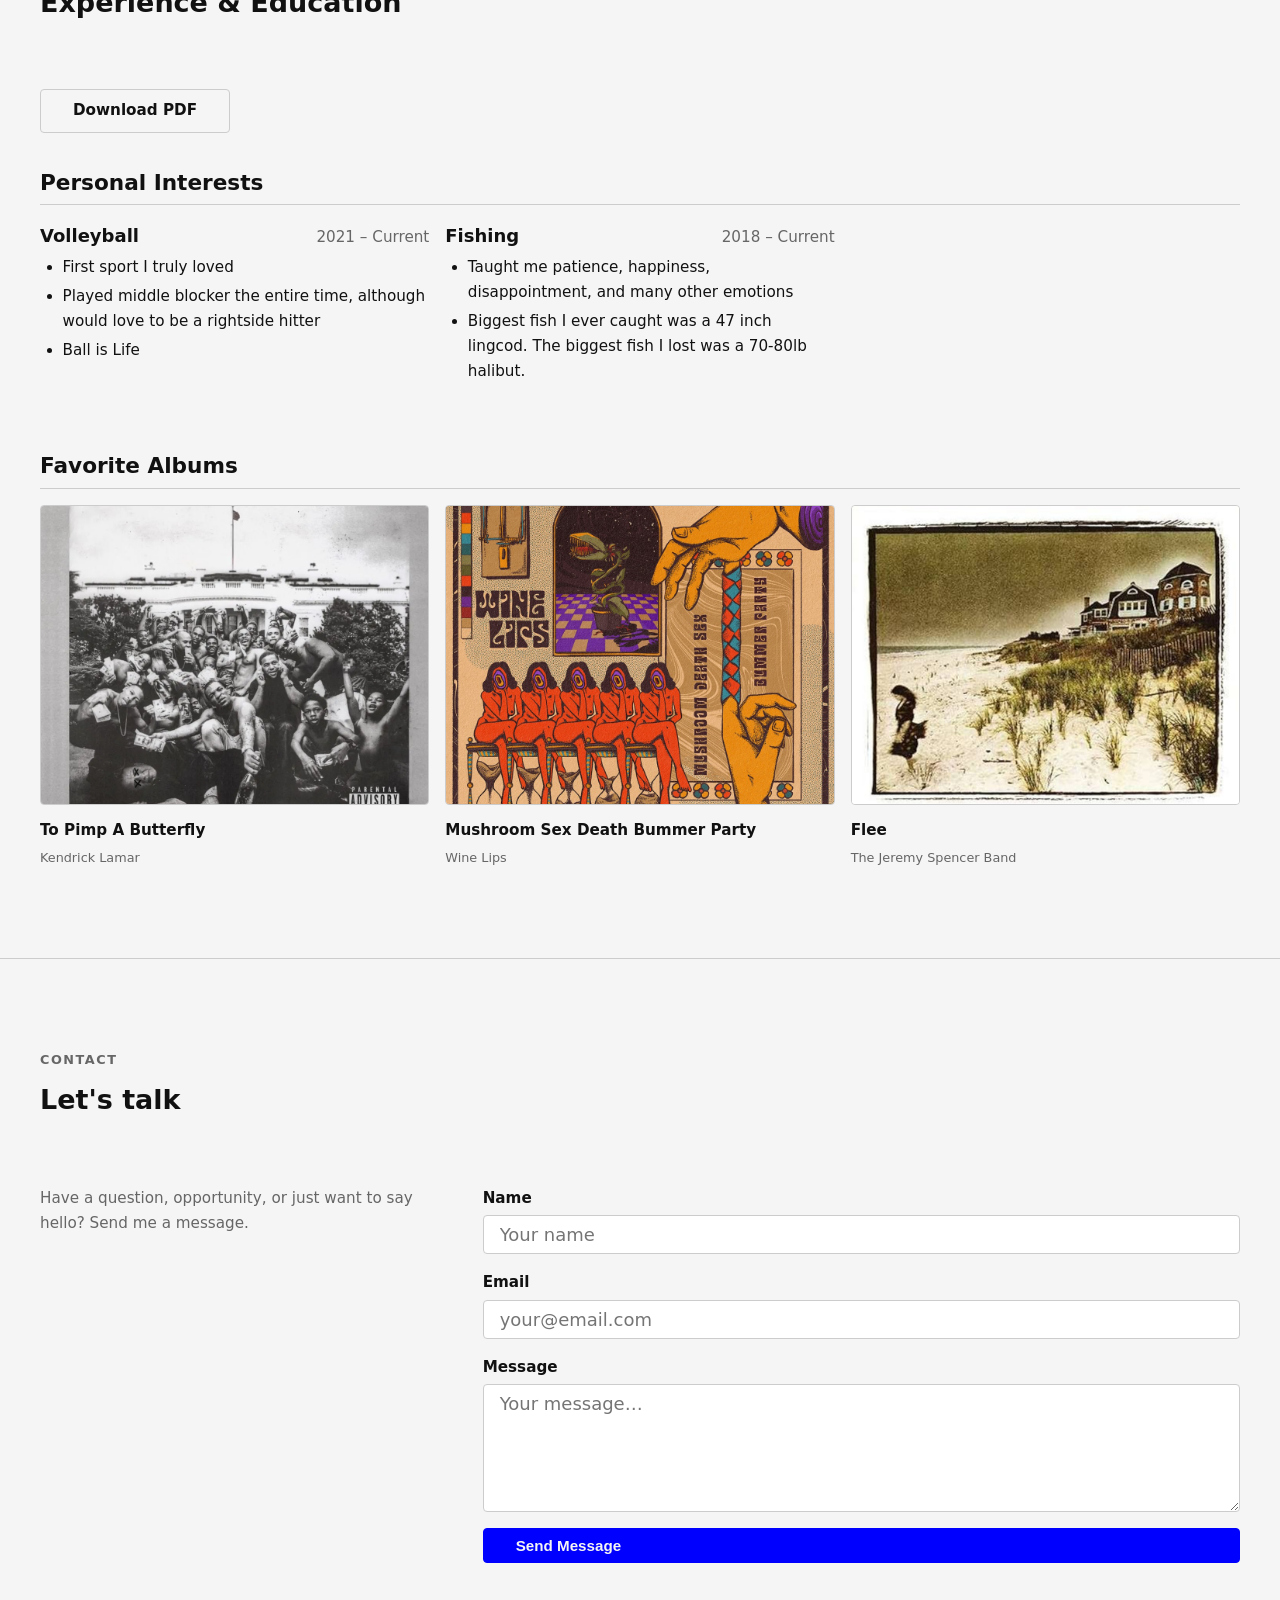
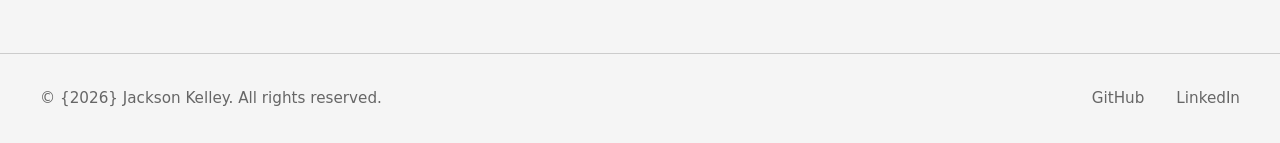
==== commit c5bb42ea: "Updated the strings.js to proper trsnslations" ====
--- a/index.html
+++ b/index.html
@@ -178,7 +178,7 @@
                 </p>
             </contact-intro>
 
-            <form id="contact-form" class="contact-form" method="POST">
+            <form id="contact-form" class="contact-form" method="POST" action="mailto:jacksonrkelley@gmail.com">
                 <form-field>
                 <label for="contact-name" data-string="contact.form.nameLabel">Name</label>
                 <input type="text" id="contact-name" name="name" autocomplete="name" required placeholder="Your name" />
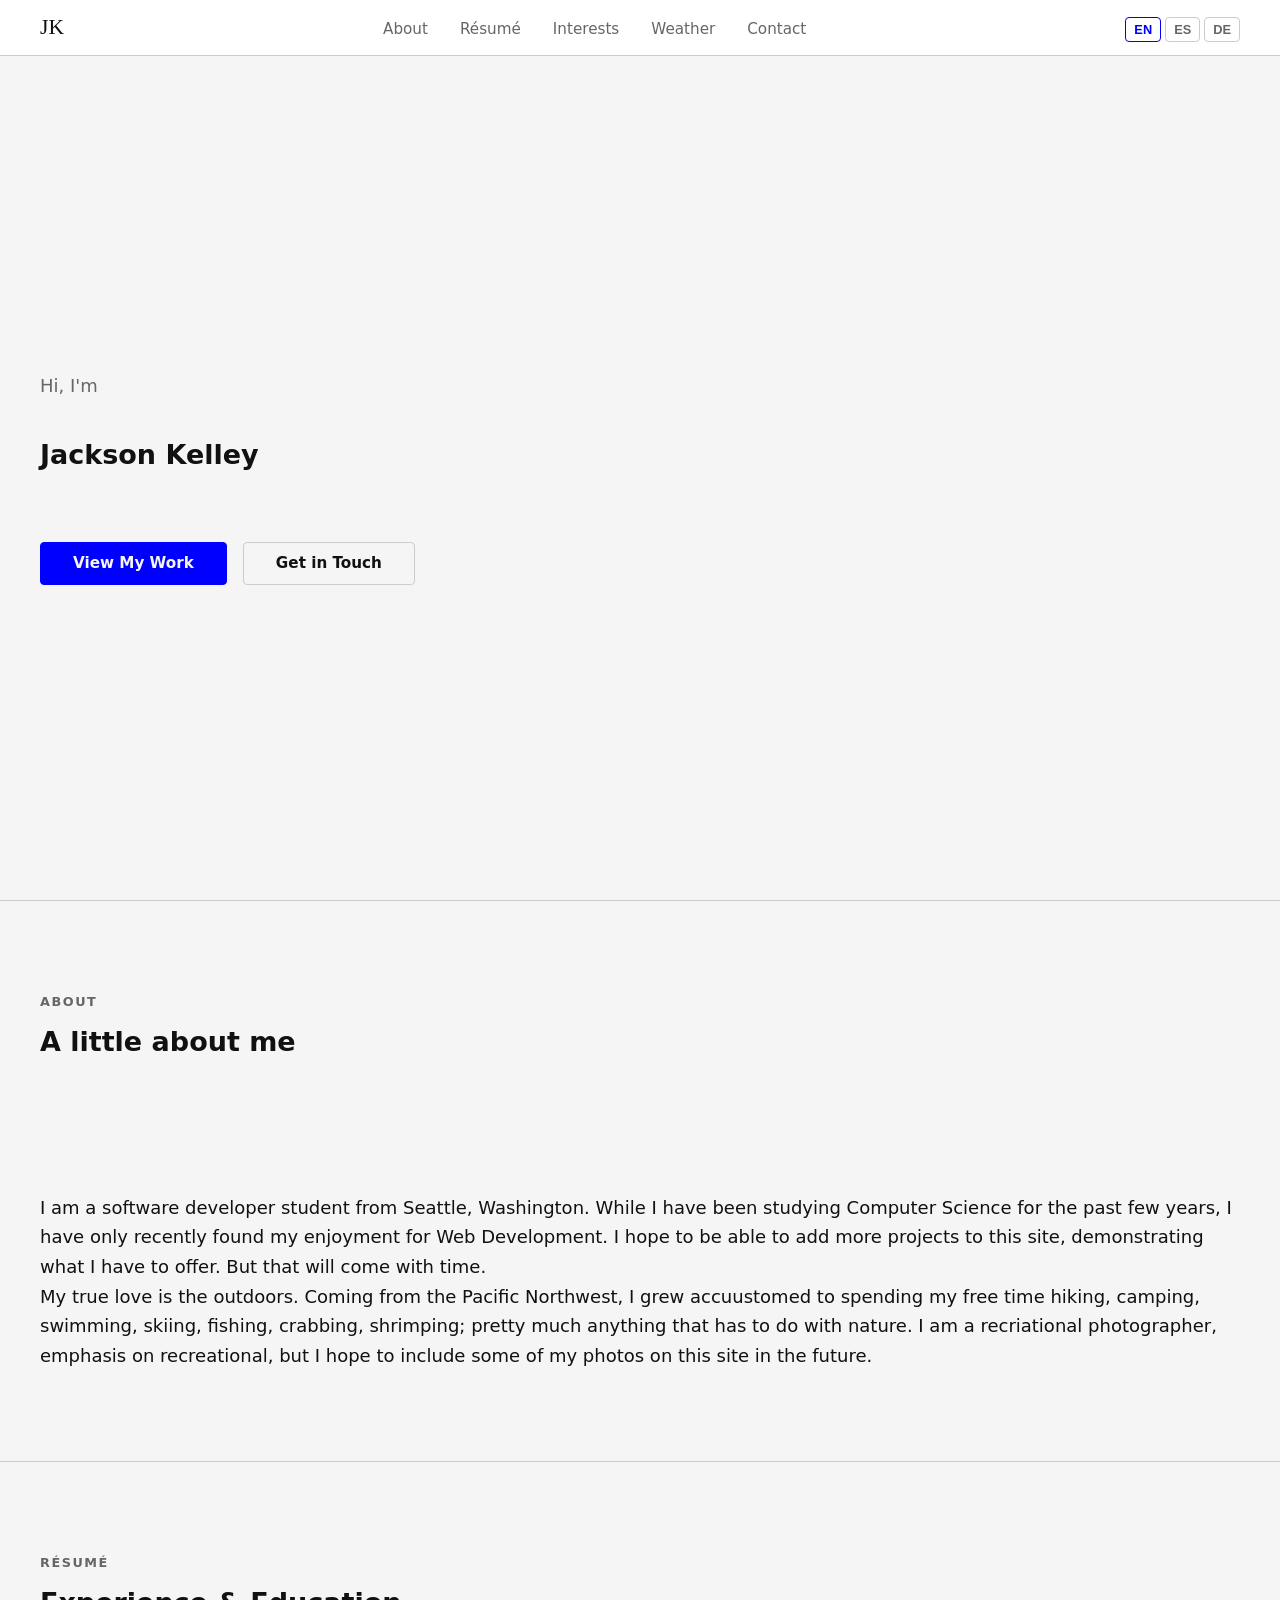
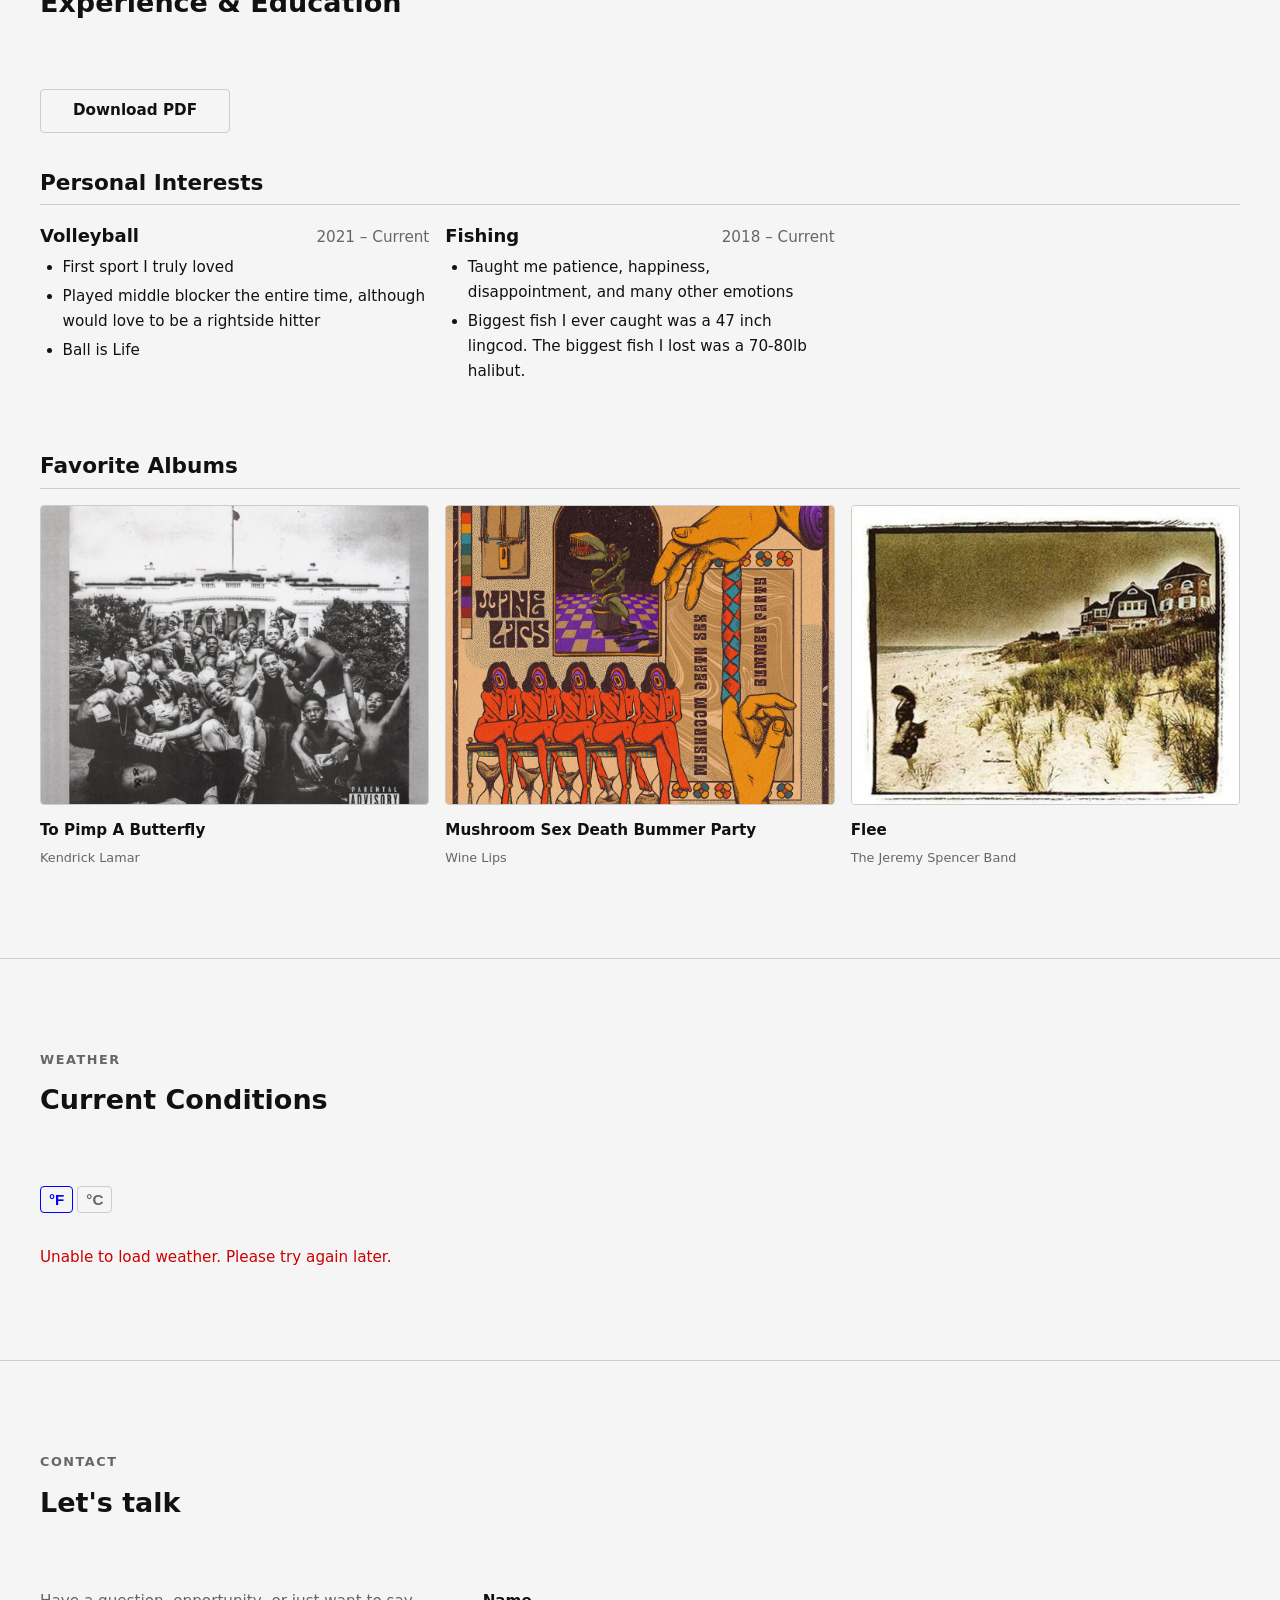
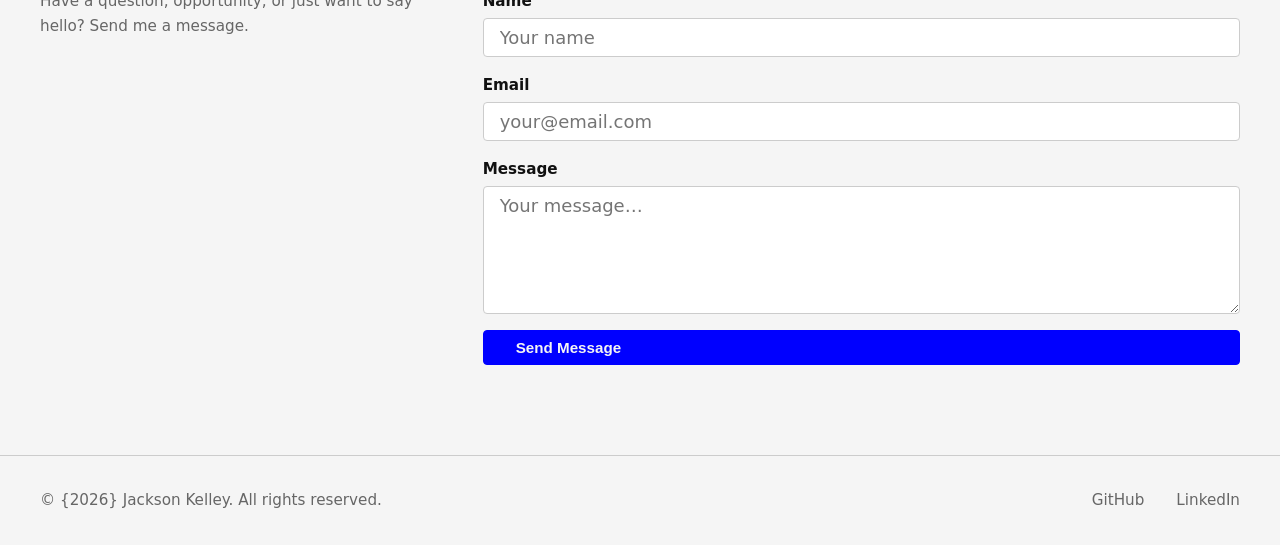
==== commit 30268433: "Implemented weather Gadget for Seattle, San diego, and Desolation Sound. Used Meteo.com since it doe" ====
--- a/index.html
+++ b/index.html
@@ -18,10 +18,11 @@
 
 
         <ul class="nav-links" id="nav-links">
-          <li><a href="#about"    data-string="nav.about">About</a></li>
-          <li><a href="#resume"   data-string="nav.resume">Résumé</a></li>
-          <li><a href="#resume-exp-heading" data-string="nav.interests">Interests</a></li>
-          <li><a href="#contact"  data-string="nav.contact">Contact</a></li>
+            <li><a href="#about"    data-string="nav.about">About</a></li>
+            <li><a href="#resume"   data-string="nav.resume">Résumé</a></li>
+            <li><a href="#resume-exp-heading" data-string="nav.interests">Interests</a></li>
+            <li><a href="#weather"  data-string="nav.weather">Weather</a></li>
+            <li><a href="#contact"  data-string="nav.contact">Contact</a></li>
         </ul>
 
         <nav class="lang-switcher" aria-label="Language switcher">
@@ -162,6 +163,20 @@
             </div>
         </div>
     </section>
+    <section id="weather" class="site-section" aria-labelledby="weather-heading">
+        <div class="container">
+
+            <section-heading>
+            <span class="section-label" data-string="weather.sectionLabel">Weather</span>
+            <h2 id="weather-heading" data-string="weather.heading">Current Conditions</h2>
+            </section-heading>
+
+            <weather-widget>
+            <p class="weather-loading" data-string="weather.loading">Loading weather…</p>
+            </weather-widget>
+
+        </div>
+        </section>
     <section id="contact" class="site-section" aria-labelledby="contact-heading">
         <div class="container">
 
--- a/styles.css
+++ b/styles.css
@@ -359,4 +359,81 @@
   text-decoration: none;
 }
 
-.footer-links a:hover { color: var(--color-text); }+.footer-links a:hover { color: var(--color-text); }
+
+/* Weather widget */
+weather-widget {
+  display: block;
+}
+
+.weather-toggle {
+  display: flex;
+  gap: var(--space-xs);
+  margin-bottom: var(--space-lg);
+}
+
+.weather-toggle-btn {
+  font-size: var(--text-sm);
+  font-weight: 700;
+  padding: var(--space-xs) var(--space-sm);
+  border: var(--border-width) solid var(--color-border);
+  border-radius: var(--radius-sm);
+  background: none;
+  color: var(--color-text-muted);
+  cursor: pointer;
+  transition: color var(--transition-fast), border-color var(--transition-fast);
+}
+
+.weather-toggle-btn.is-active {
+  color: var(--color-accent);
+  border-color: var(--color-accent);
+}
+
+.weather-grid {
+  display: grid;
+  grid-template-columns: repeat(auto-fit, minmax(min(100%, 14rem), 1fr));
+  gap: var(--space-lg);
+}
+
+.weather-card {
+  background-color: var(--color-surface);
+  border: var(--border-width) solid var(--color-border);
+  border-radius: var(--radius-sm);
+  padding: var(--space-lg);
+  display: flex;
+  flex-direction: column;
+  gap: var(--space-sm);
+}
+
+.weather-card-location {
+  font-size: var(--text-sm);
+  font-weight: 700;
+  color: var(--color-text-muted);
+}
+
+.weather-card-temp {
+  font-size: var(--text-3xl);
+  font-family: var(--font-display);
+  color: var(--color-text);
+  line-height: 1;
+}
+
+.weather-card-condition {
+  font-size: var(--text-base);
+  color: var(--color-text);
+}
+
+.weather-card-detail {
+  font-size: var(--text-sm);
+  color: var(--color-text-muted);
+}
+
+.weather-loading,
+.weather-error {
+  font-size: var(--text-sm);
+  color: var(--color-text-muted);
+}
+
+.weather-error {
+  color: #cc0000;
+}
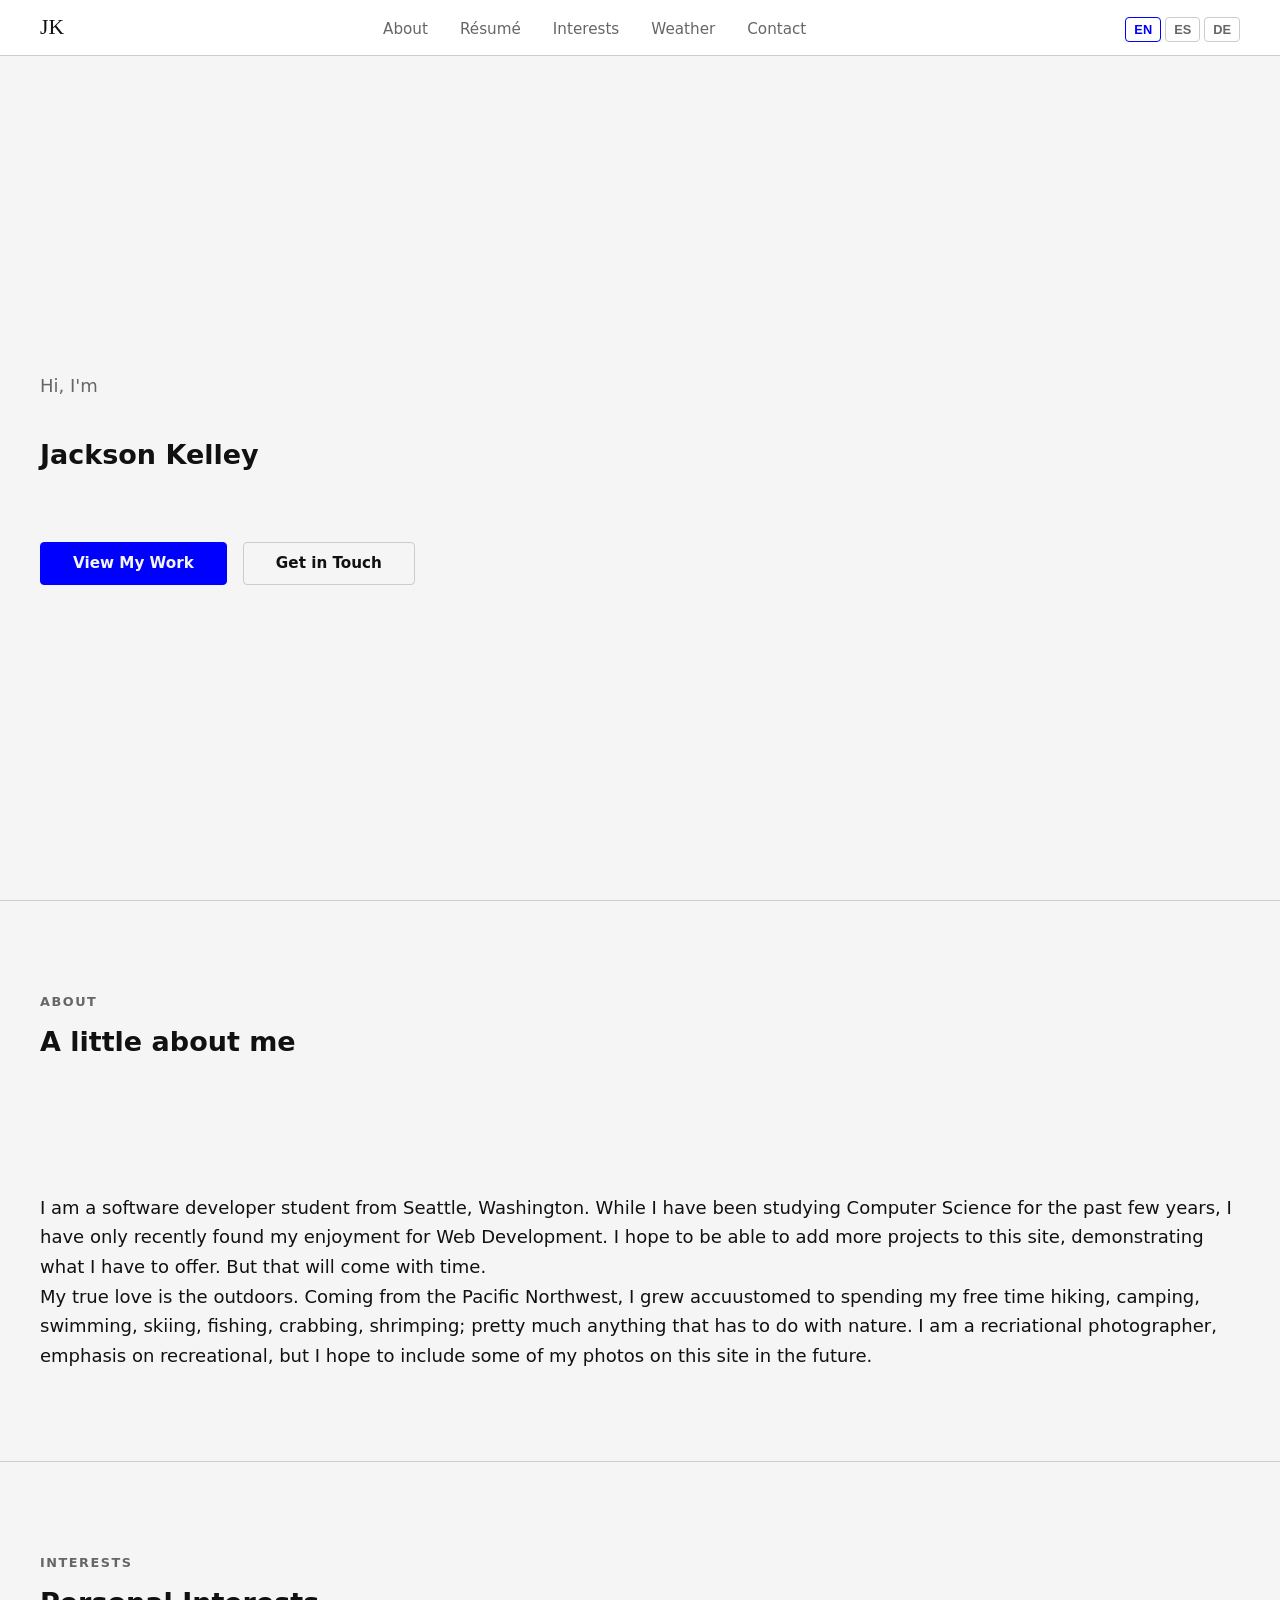
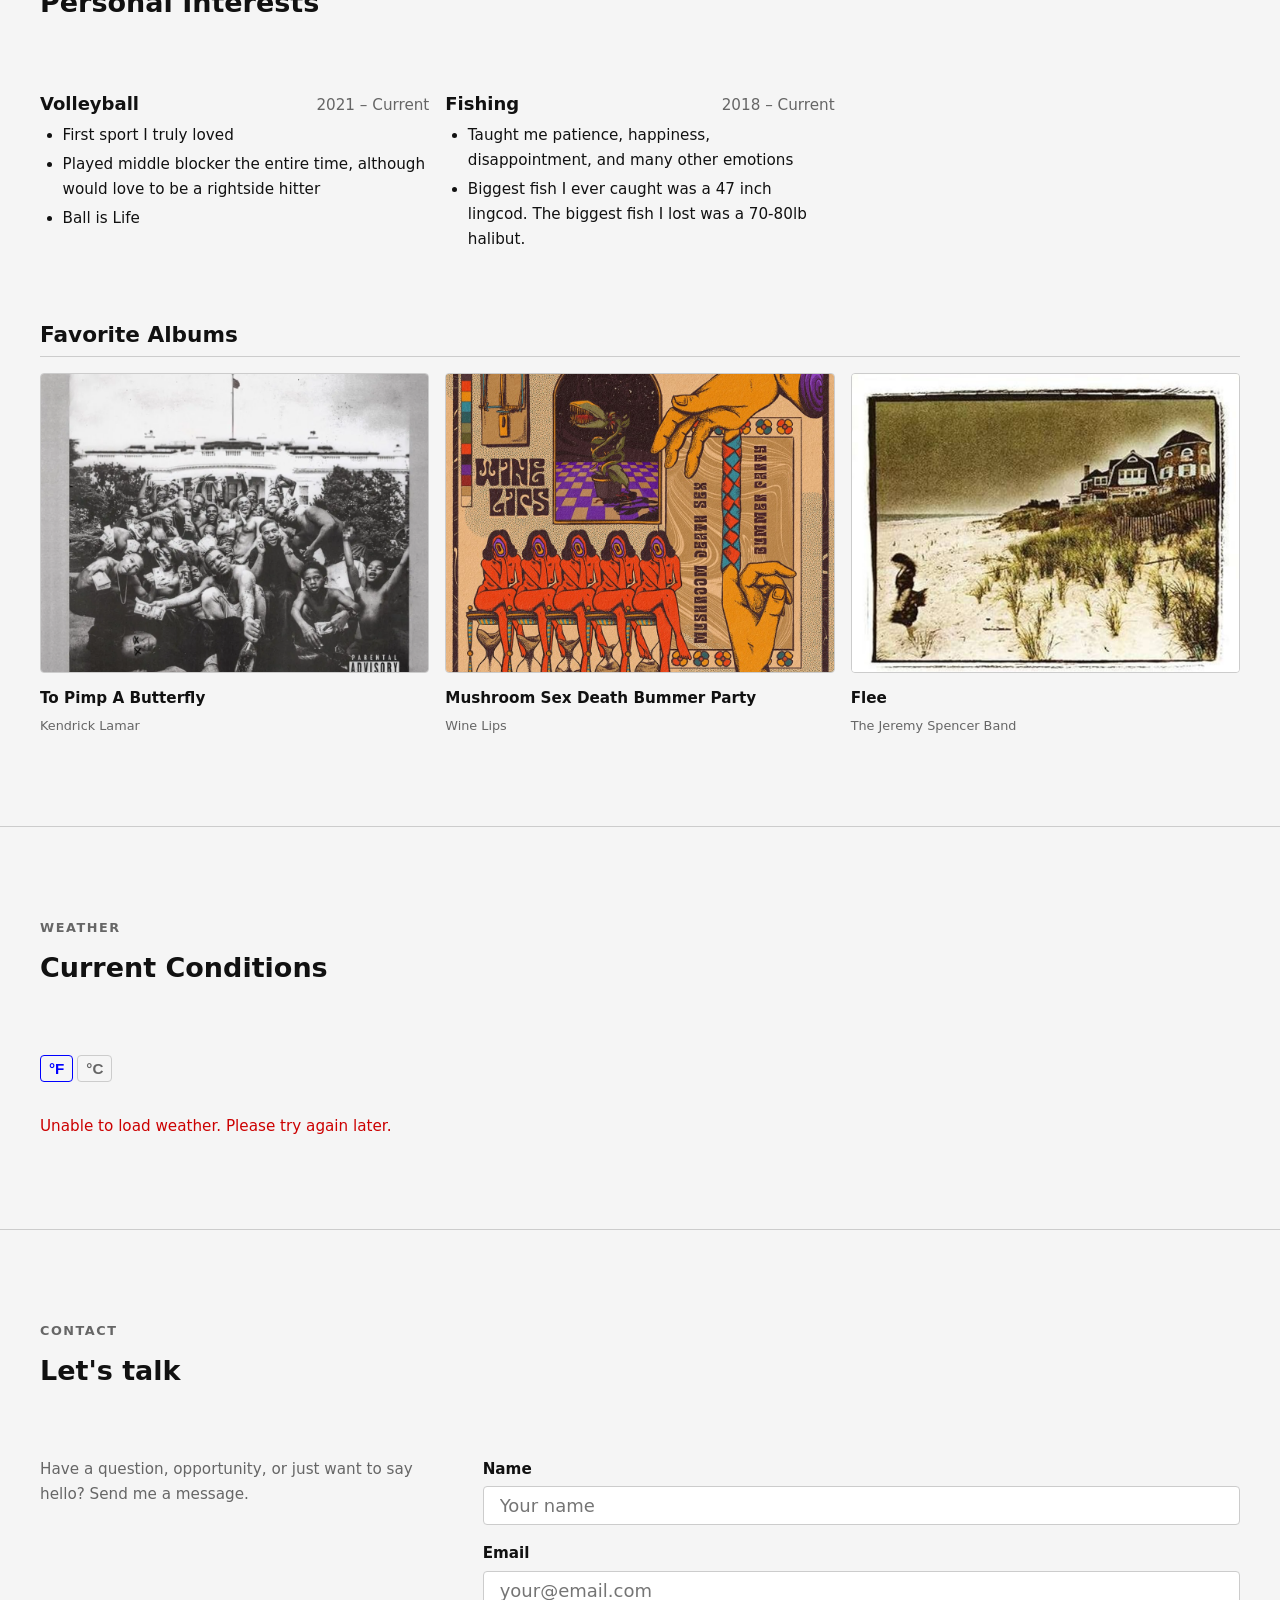
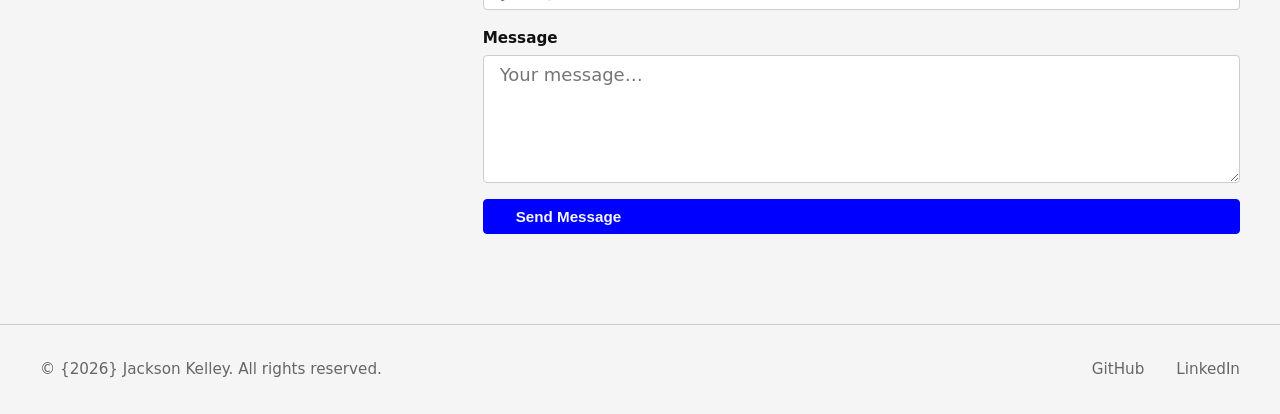
==== commit f0a627ec: "Embedded my Resume. slo ditched the SPA method to fit the requirements of having the resume being a " ====
--- a/index.html
+++ b/index.html
@@ -19,7 +19,7 @@
 
         <ul class="nav-links" id="nav-links">
             <li><a href="#about"    data-string="nav.about">About</a></li>
-            <li><a href="#resume"   data-string="nav.resume">Résumé</a></li>
+            <li><a href="resume.html"   data-string="nav.resume">Résumé</a></li>
             <li><a href="#resume-exp-heading" data-string="nav.interests">Interests</a></li>
             <li><a href="#weather"  data-string="nav.weather">Weather</a></li>
             <li><a href="#contact"  data-string="nav.contact">Contact</a></li>
@@ -83,86 +83,76 @@
         </div>
     </div>
     </section>
-    <section id="resume" class="site-section" aria-labelledby="resume-heading">
-        <div class="container">
-
-            <div class="section-heading">
-            <span class="section-label" data-string="resume.sectionLabel">Résumé</span>
-            <h2 id="resume-heading" data-string="resume.heading">Experience &amp; Education</h2>
-            </div>
-
-            <a href="Resume.pdf" class="btn btn-secondary resume-download"
-            data-string="resume.downloadLabel" download>Download PDF</a>
-
-            <div class="resume-layout">
-
-            <div>
-                <section aria-labelledby="resume-exp-heading">
-                <h3 id="resume-exp-heading" class="resume-group-heading" data-string="resume.PI.heading">Interests</h3>
-                <ol class="resume-experience">
-
-                    <li class="resume-item">
-                    <div class="resume-item-header">
-                        <span class="resume-item-role"   data-string="resume.PI.items.0.role">Placeholder Interest</span>
-                        <span class="resume-item-period"  data-string="resume.PI.items.0.period">Month Year – Month Year</span>
-                    </div>
-                    <ul class="resume-item-bullets">
-                        <li data-string="resume.PI.items.0.bullets.0">Placeholder one.</li>
-                        <li data-string="resume.PI.items.0.bullets.1">Placeholder two.</li>
-                        <li data-string="resume.PI.items.0.bullets.2">Placeholder three.</li>
-                    </ul>
-                    </li>
-
-                    <li class="resume-item">
-                    <div class="resume-item-header">
-                        <span class="resume-item-role"   data-string="resume.PI.items.1.role">Placeholder Interest</span>
-                        <span class="resume-item-period"  data-string="resume.PI.items.1.period">Month Year – Month Year</span>
-                    </div>
-                    <ul class="resume-item-bullets">
-                        <li data-string="resume.PI.items.1.bullets.0">Placeholder one.</li>
-                        <li data-string="resume.PI.items.1.bullets.1">Placeholder two.</li>
-                    </ul>
-                    </li>
-
-                </ol>
-                </section>
-
-                <section aria-labelledby="resume-albums-heading" style="margin-top: var(--space-xl);">
-                    <h3 id="resume-albums-heading" class="resume-group-heading"
-                        data-string="resume.albums.heading">Favorite Albums</h3>
-
-                    <div class="album-grid">
-
-                        <div class="album-item">
-                            <a href="https://www.youtube.com/watch?v=l9fN-8NjrvI&list=PL8YH4mOwWryUO4kxV36tPqkiaAr4_oJe5">
-                                <img src="TPAB.webp" alt="To Pimp A Butterfly" loading="lazy" width="300" height="300" data-string-alt="resume.albums.items.0.title" />
-                            </a>
-                            <p class="album-title"  data-string="resume.albums.items.0.title">To Pimp A Butterfly</p>
-                            <p class="album-artist" data-string="resume.albums.items.0.artist">Kendrick Lamar</p>
-                        </div>
-
-                        <div class="album-item">
-                            <a href="https://www.youtube.com/watch?v=h5MERz1bj9s&list=OLAK5uy_mtZrq9YDa0_ZA7qZL7GSOb4RwdwLgWwgU">
-                                <img src="MSDBP.jpg" alt="Mushroom Sex Death Bummer Party" loading="lazy" width="300" height="300" data-string-alt="resume.albums.items.1.title" />
-                            </a>
-                            <p class="album-title"  data-string="resume.albums.items.1.title">Mushroom Sex Death Bummer Party</p>
-                            <p class="album-artist" data-string="resume.albums.items.1.artist">Wine Lips</p>
-                        </div>
-
-                        <div class="album-item">
-                            <a href="https://www.youtube.com/watch?v=aWnn0xCUZ9o&list=PLGdGQTI36H_AWwTZUweWDf7WI9qd-a6_Q">
-                                <img src="Flee.jpg" alt="Flee" loading="lazy" width="300" height="300" data-string-alt="resume.albums.items.2.title" />
-                            </a>
-                            <p class="album-title"  data-string="resume.albums.items.2.title">Flee</p>
-                        <p class="album-artist" data-string="resume.albums.items.2.artist">The Jeremy Spencer Band</p>
-                        </div>
-
-                    </div>
-                    </section>
-                </div>
-            </div>
-        </div>
+    <section id="interests" class="site-section" aria-labelledby="interests-heading">
+  <div class="container">
+
+    <div class="section-heading">
+      <span class="section-label" data-string="nav.interests">Interests</span>
+      <h2 id="interests-heading" data-string="resume.PI.heading">Personal Interests</h2>
+    </div>
+
+    <ol class="resume-experience">
+
+      <li class="resume-item">
+        <div class="resume-item-header">
+          <span class="resume-item-role"  data-string="resume.PI.items.0.role">Placeholder Interest</span>
+          <span class="resume-item-period" data-string="resume.PI.items.0.period">Month Year – Month Year</span>
+        </div>
+        <ul class="resume-item-bullets">
+          <li data-string="resume.PI.items.0.bullets.0">Placeholder one.</li>
+          <li data-string="resume.PI.items.0.bullets.1">Placeholder two.</li>
+          <li data-string="resume.PI.items.0.bullets.2">Placeholder three.</li>
+        </ul>
+      </li>
+
+      <li class="resume-item">
+        <div class="resume-item-header">
+          <span class="resume-item-role"  data-string="resume.PI.items.1.role">Placeholder Interest</span>
+          <span class="resume-item-period" data-string="resume.PI.items.1.period">Month Year – Month Year</span>
+        </div>
+        <ul class="resume-item-bullets">
+          <li data-string="resume.PI.items.1.bullets.0">Placeholder one.</li>
+          <li data-string="resume.PI.items.1.bullets.1">Placeholder two.</li>
+        </ul>
+      </li>
+
+    </ol>
+
+    <section aria-labelledby="resume-albums-heading" style="margin-top: var(--space-xl);">
+      <h3 id="resume-albums-heading" class="resume-group-heading"
+          data-string="resume.albums.heading">Favorite Albums</h3>
+
+      <div class="album-grid">
+
+        <div class="album-item">
+          <a href="https://www.youtube.com/watch?v=l9fN-8NjrvI&list=PL8YH4mOwWryUO4kxV36tPqkiaAr4_oJe5" target="_blank" rel="noopener noreferrer">
+            <img src="TPAB.webp" alt="To Pimp A Butterfly" loading="lazy" width="300" height="300" />
+          </a>
+          <p class="album-title"  data-string="resume.albums.items.0.title">To Pimp A Butterfly</p>
+          <p class="album-artist" data-string="resume.albums.items.0.artist">Kendrick Lamar</p>
+        </div>
+
+        <div class="album-item">
+          <a href="https://www.youtube.com/watch?v=h5MERz1bj9s&list=OLAK5uy_mtZrq9YDa0_ZA7qZL7GSOb4RwdwLgWwgU" target="_blank" rel="noopener noreferrer">
+            <img src="MSDBP.jpg" alt="Mushroom Sex Death Bummer Party" loading="lazy" width="300" height="300" />
+          </a>
+          <p class="album-title"  data-string="resume.albums.items.1.title">Mushroom Sex Death Bummer Party</p>
+          <p class="album-artist" data-string="resume.albums.items.1.artist">Wine Lips</p>
+        </div>
+
+        <div class="album-item">
+          <a href="https://www.youtube.com/watch?v=aWnn0xCUZ9o&list=PLGdGQTI36H_AWwTZUweWDf7WI9qd-a6_Q" target="_blank" rel="noopener noreferrer">
+            <img src="Flee.jpg" alt="Flee" loading="lazy" width="300" height="300" />
+          </a>
+          <p class="album-title"  data-string="resume.albums.items.2.title">Flee</p>
+          <p class="album-artist" data-string="resume.albums.items.2.artist">The Jeremy Spencer Band</p>
+        </div>
+
+      </div>
     </section>
+
+  </div>
+</section>
     <section id="weather" class="site-section" aria-labelledby="weather-heading">
         <div class="container">
 
--- a/styles.css
+++ b/styles.css
@@ -272,7 +272,7 @@
 .resume-item-bullets li { 
     font-size: var(--text-sm); 
 }
-/* Contact */
+
 contact-layout {
   display: grid;
   grid-template-columns: 1fr;
@@ -329,7 +329,7 @@
   resize: vertical;
 }
 
-/* Footer */
+
 .site-footer {
   border-top: var(--border-width) solid var(--color-border);
   padding-block: var(--space-lg);
@@ -361,7 +361,7 @@
 
 .footer-links a:hover { color: var(--color-text); }
 
-/* Weather widget */
+
 weather-widget {
   display: block;
 }
@@ -436,4 +436,18 @@
 
 .weather-error {
   color: #cc0000;
+}
+
+.resume-embed {
+  width: 100%;
+  height: 80vh;
+  border: var(--border-width) solid var(--color-border);
+  border-radius: var(--radius-sm);
+  overflow: hidden;
+}
+
+.resume-embed-fallback {
+  font-size: var(--text-sm);
+  color: var(--color-text-muted);
+  padding: var(--space-md);
 }
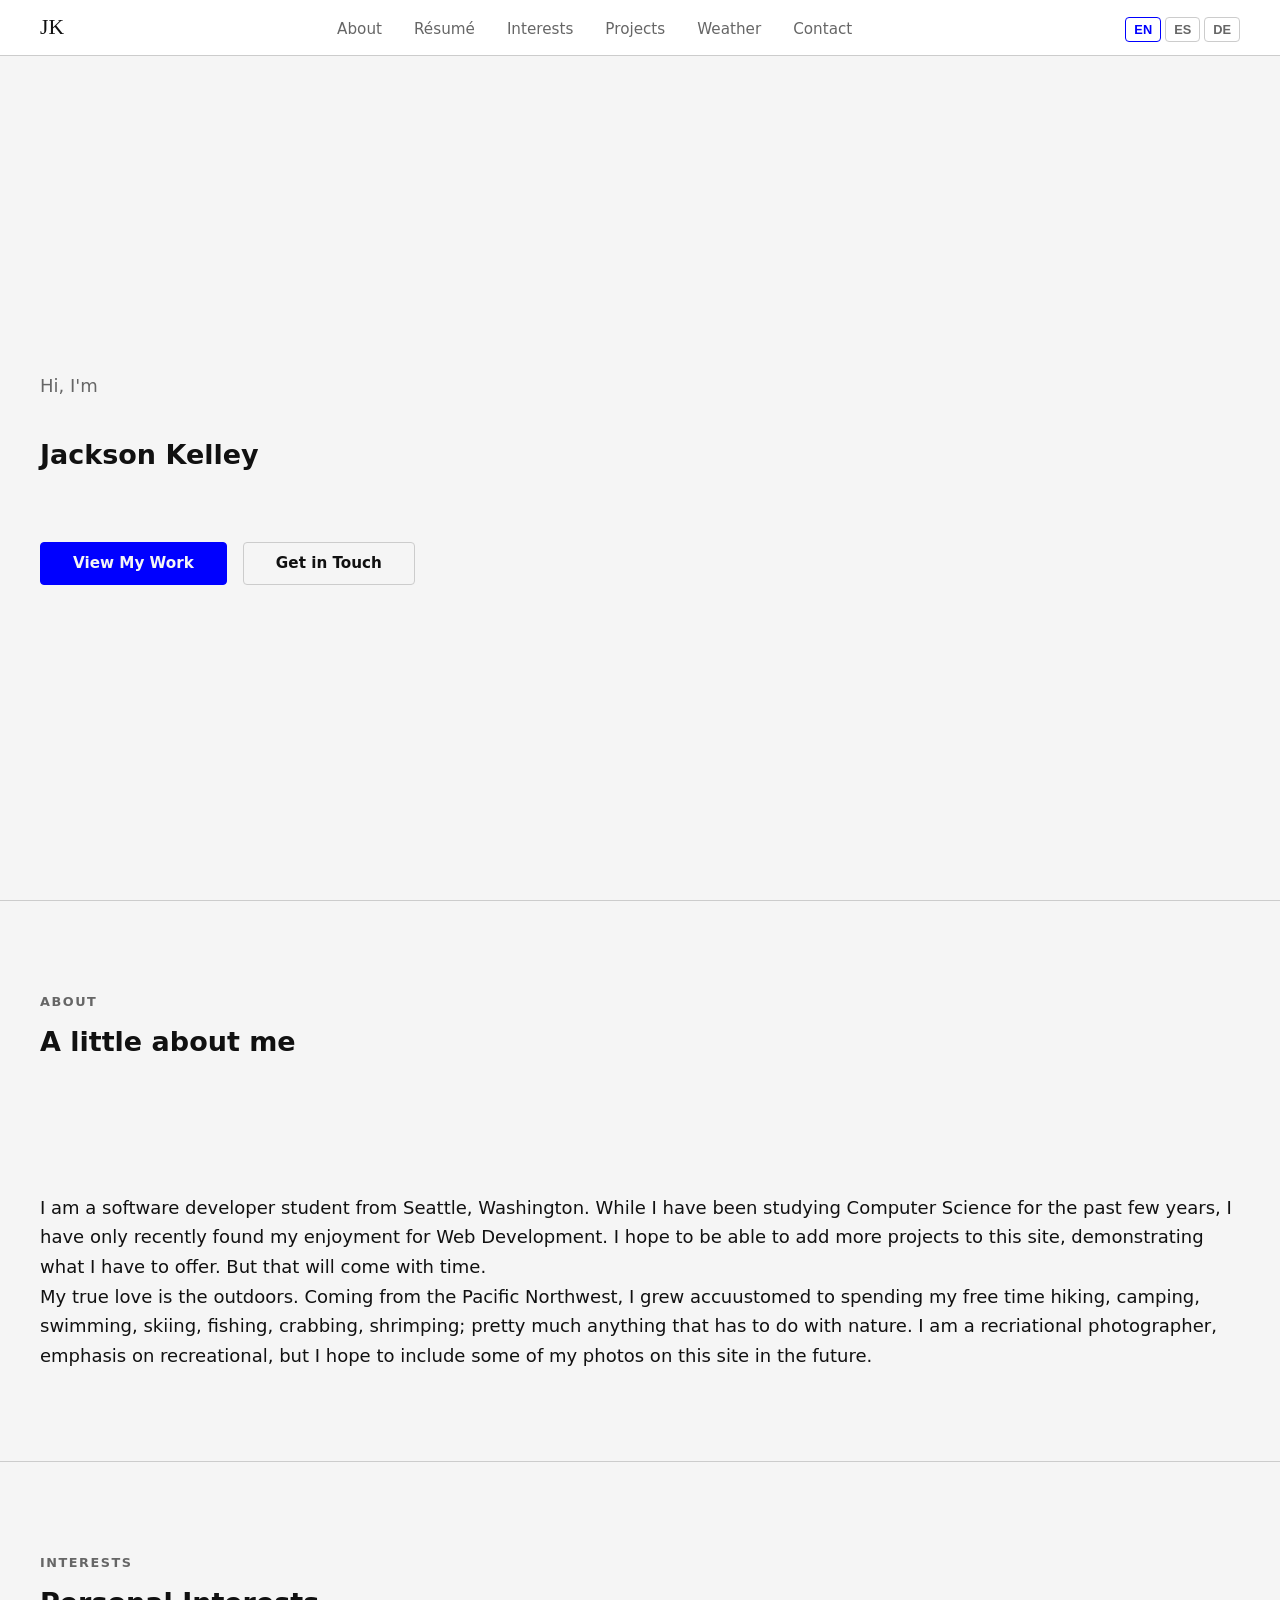
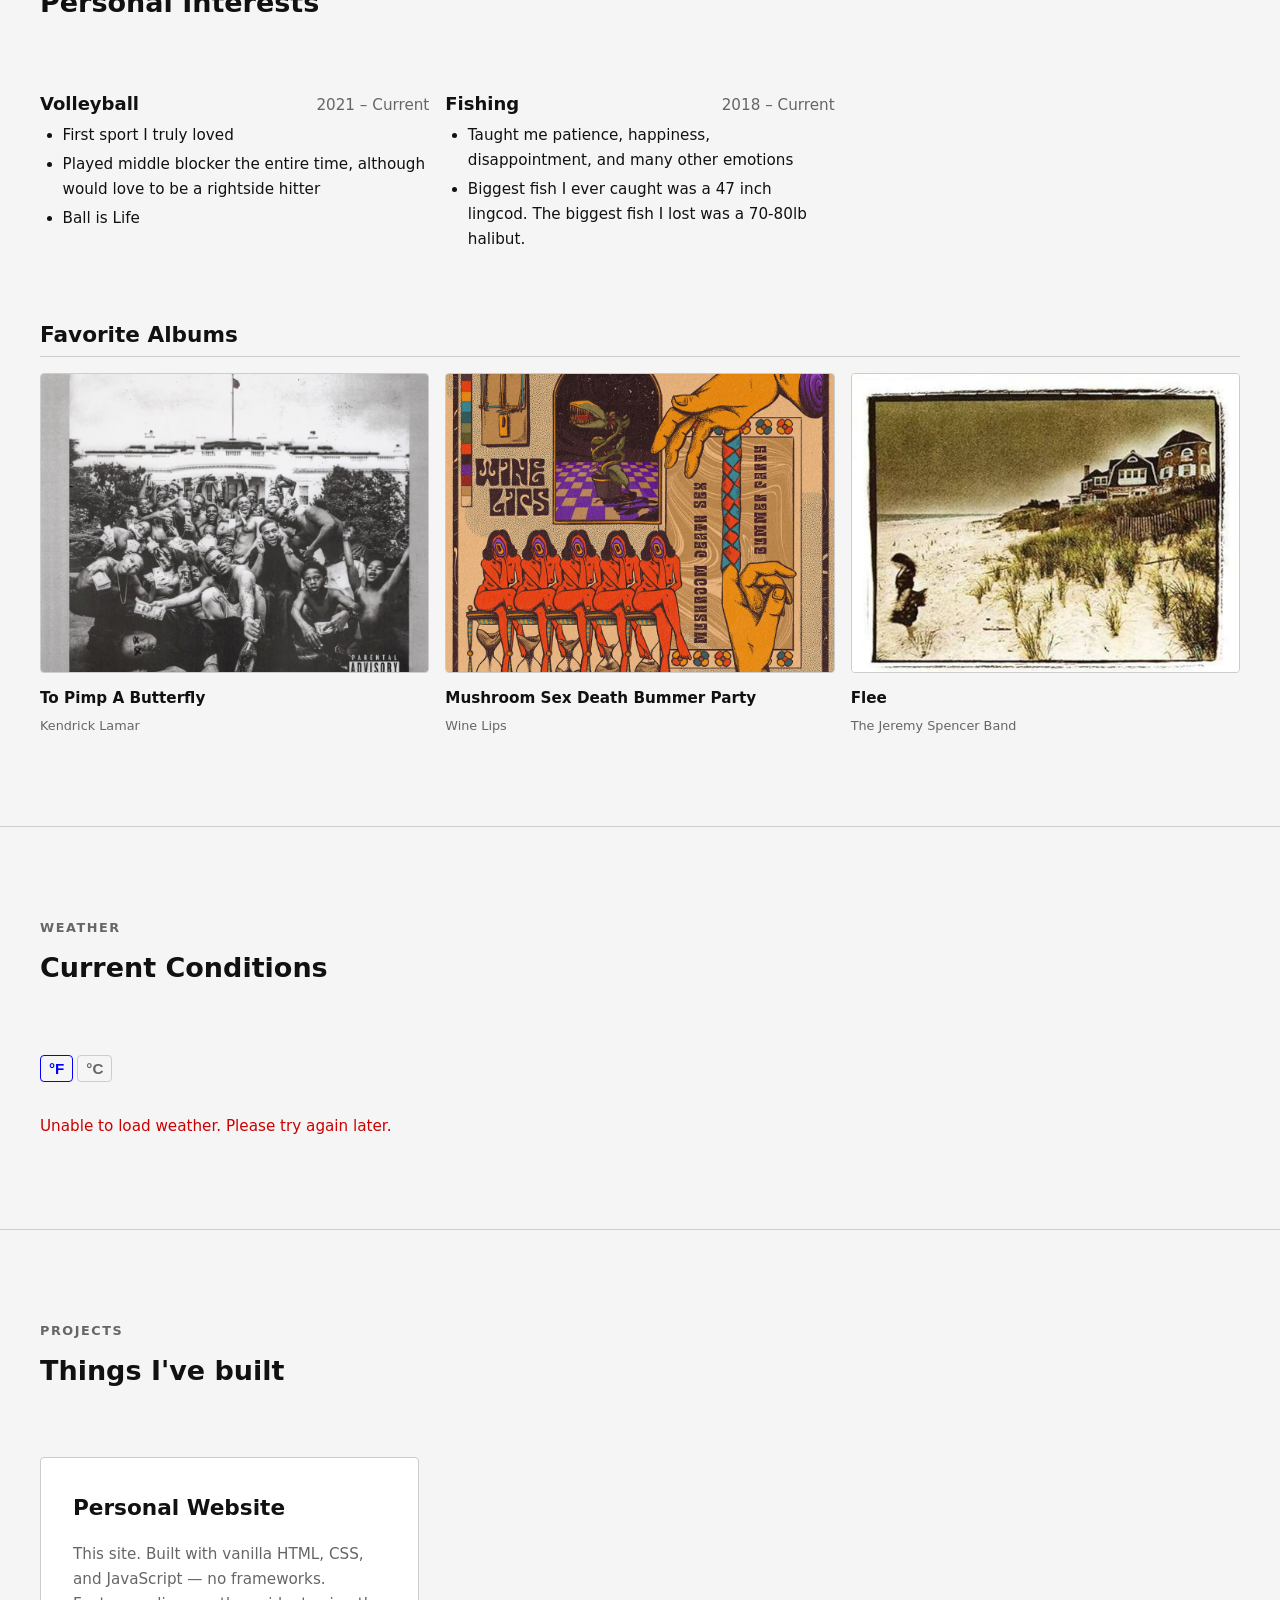
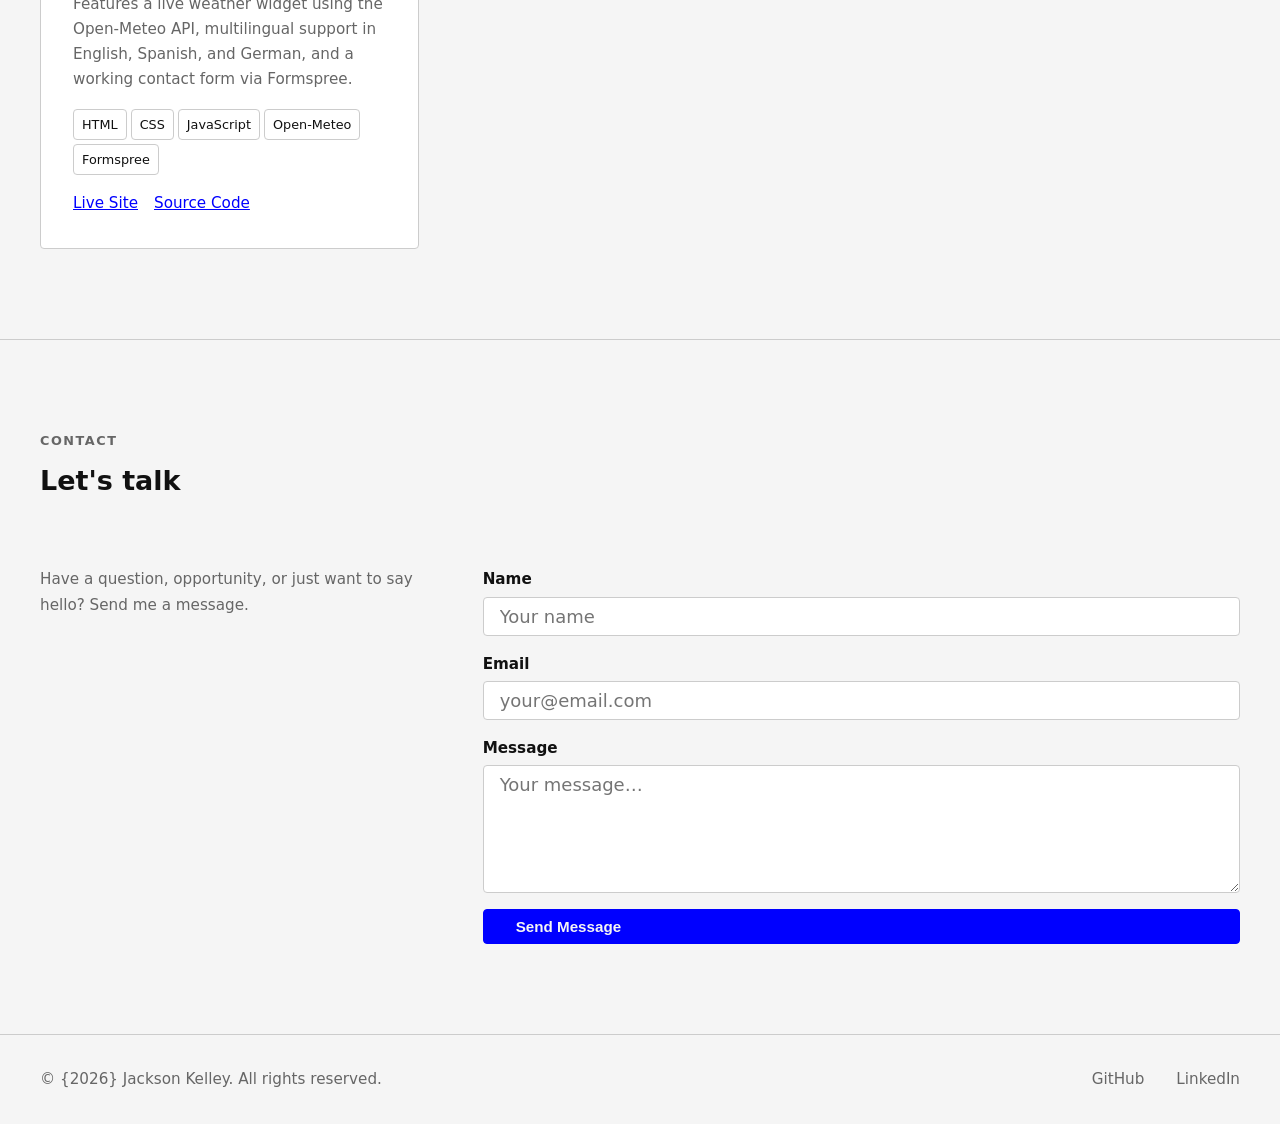
==== commit c463e1ae: "Implemented the Projects section of my project, showing things I have worked on in the past" ====
--- a/index.html
+++ b/index.html
@@ -20,7 +20,8 @@
         <ul class="nav-links" id="nav-links">
             <li><a href="#about"    data-string="nav.about">About</a></li>
             <li><a href="resume.html"   data-string="nav.resume">Résumé</a></li>
-            <li><a href="#resume-exp-heading" data-string="nav.interests">Interests</a></li>
+            <li><a href="#interests" data-string="nav.interests">Interests</a></li>
+            <li><a href="#projects"   data-string="nav.projects">Projects</a></li>
             <li><a href="#weather"  data-string="nav.weather">Weather</a></li>
             <li><a href="#contact"  data-string="nav.contact">Contact</a></li>
         </ul>
@@ -53,7 +54,7 @@
             </p>
 
             <nav class="hero-cta" aria-label="Hero calls to action">
-                <a href="#projects" class="btn btn-primary"   data-string="hero.ctaPrimary">View My Work</a>
+                <a href="#projects" class="btn btn-primary" data-string="hero.ctaPrimary">View My Work</a>
                 <a href="#contact"  class="btn btn-secondary" data-string="hero.ctaSecondary">Get in Touch</a>
             </nav>
 
@@ -165,6 +166,37 @@
             <p class="weather-loading" data-string="weather.loading">Loading weather…</p>
             </weather-widget>
 
+        </div>
+    </section>
+    <section id="projects" class="site-section" aria-labelledby="projects-heading">
+        <div class="container">
+
+            <div class="section-heading">
+            <span class="section-label" data-string="projects.sectionLabel">Projects</span>
+            <h2 id="projects-heading" data-string="projects.heading">Things I've built</h2>
+            </div>
+
+            <ol class="projects-grid" role="list">
+
+            <li class="project-card">
+                <h3 class="project-card-title" data-string="projects.items.0.title">Personal Website</h3>
+                <p class="project-card-description" data-string="projects.items.0.description">
+                This site. Built with vanilla HTML, CSS, and JavaScript.
+                </p>
+                <ul class="project-tags" role="list">
+                <li class="project-tag" data-string="projects.items.0.tags.0">HTML</li>
+                <li class="project-tag" data-string="projects.items.0.tags.1">CSS</li>
+                <li class="project-tag" data-string="projects.items.0.tags.2">JavaScript</li>
+                <li class="project-tag" data-string="projects.items.0.tags.3">Open-Meteo</li>
+                <li class="project-tag" data-string="projects.items.0.tags.4">Formspree</li>
+                </ul>
+                <nav class="project-links" aria-label="Personal website project links">
+                <a href="https://jacksonkelley005.jacksonrkelley.workers.dev/" data-string="projects.items.0.labelLive">Live Site</a>
+                <a href="https://github.com/jkelley678/Web_dev_final" data-string="projects.items.0.labelSource">Source Code</a>
+                </nav>
+            </li>
+
+            </ol>
         </div>
         </section>
     <section id="contact" class="site-section" aria-labelledby="contact-heading">
--- a/styles.css
+++ b/styles.css
@@ -450,4 +450,55 @@
   font-size: var(--text-sm);
   color: var(--color-text-muted);
   padding: var(--space-md);
+}
+
+/* Projects */
+.projects-grid {
+  display: grid;
+  grid-template-columns: repeat(auto-fill, minmax(min(100%, 18rem), 1fr));
+  gap: var(--space-lg);
+}
+
+.project-card {
+  background-color: var(--color-surface);
+  border: var(--border-width) solid var(--color-border);
+  border-radius: var(--radius-sm);
+  padding: var(--space-lg);
+  display: flex;
+  flex-direction: column;
+  gap: var(--space-md);
+}
+
+.project-card-title {
+  font-size: var(--text-lg);
+  font-weight: 700;
+}
+
+.project-card-description {
+  font-size: var(--text-sm);
+  color: var(--color-text-muted);
+  flex: 1;
+}
+
+.project-tags {
+  display: flex;
+  flex-wrap: wrap;
+  gap: var(--space-xs);
+}
+
+.project-tag {
+  font-size: var(--text-xs);
+  padding: var(--space-xs) var(--space-sm);
+  border: var(--border-width) solid var(--color-border);
+  border-radius: var(--radius-sm);
+}
+
+.project-links {
+  display: flex;
+  gap: var(--space-md);
+  flex-wrap: wrap;
+}
+
+.project-links a {
+  font-size: var(--text-sm);
 }
